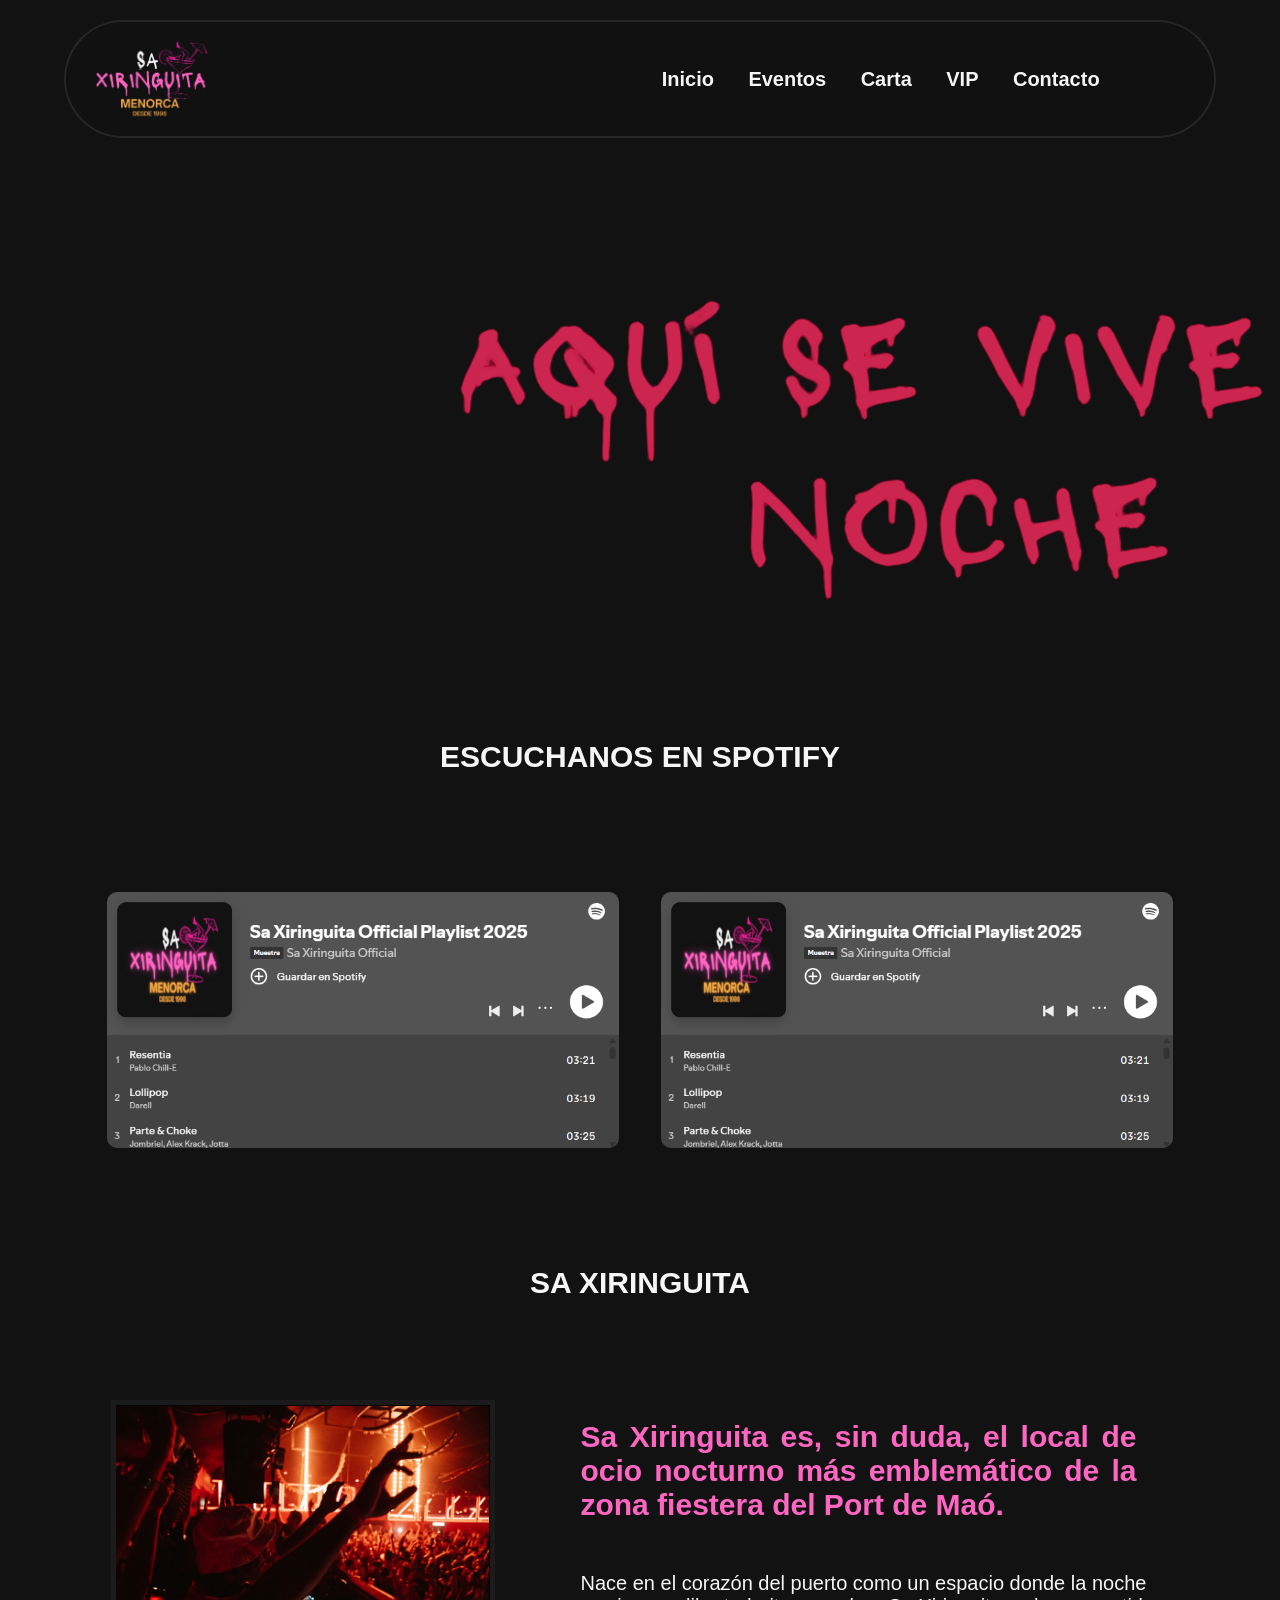
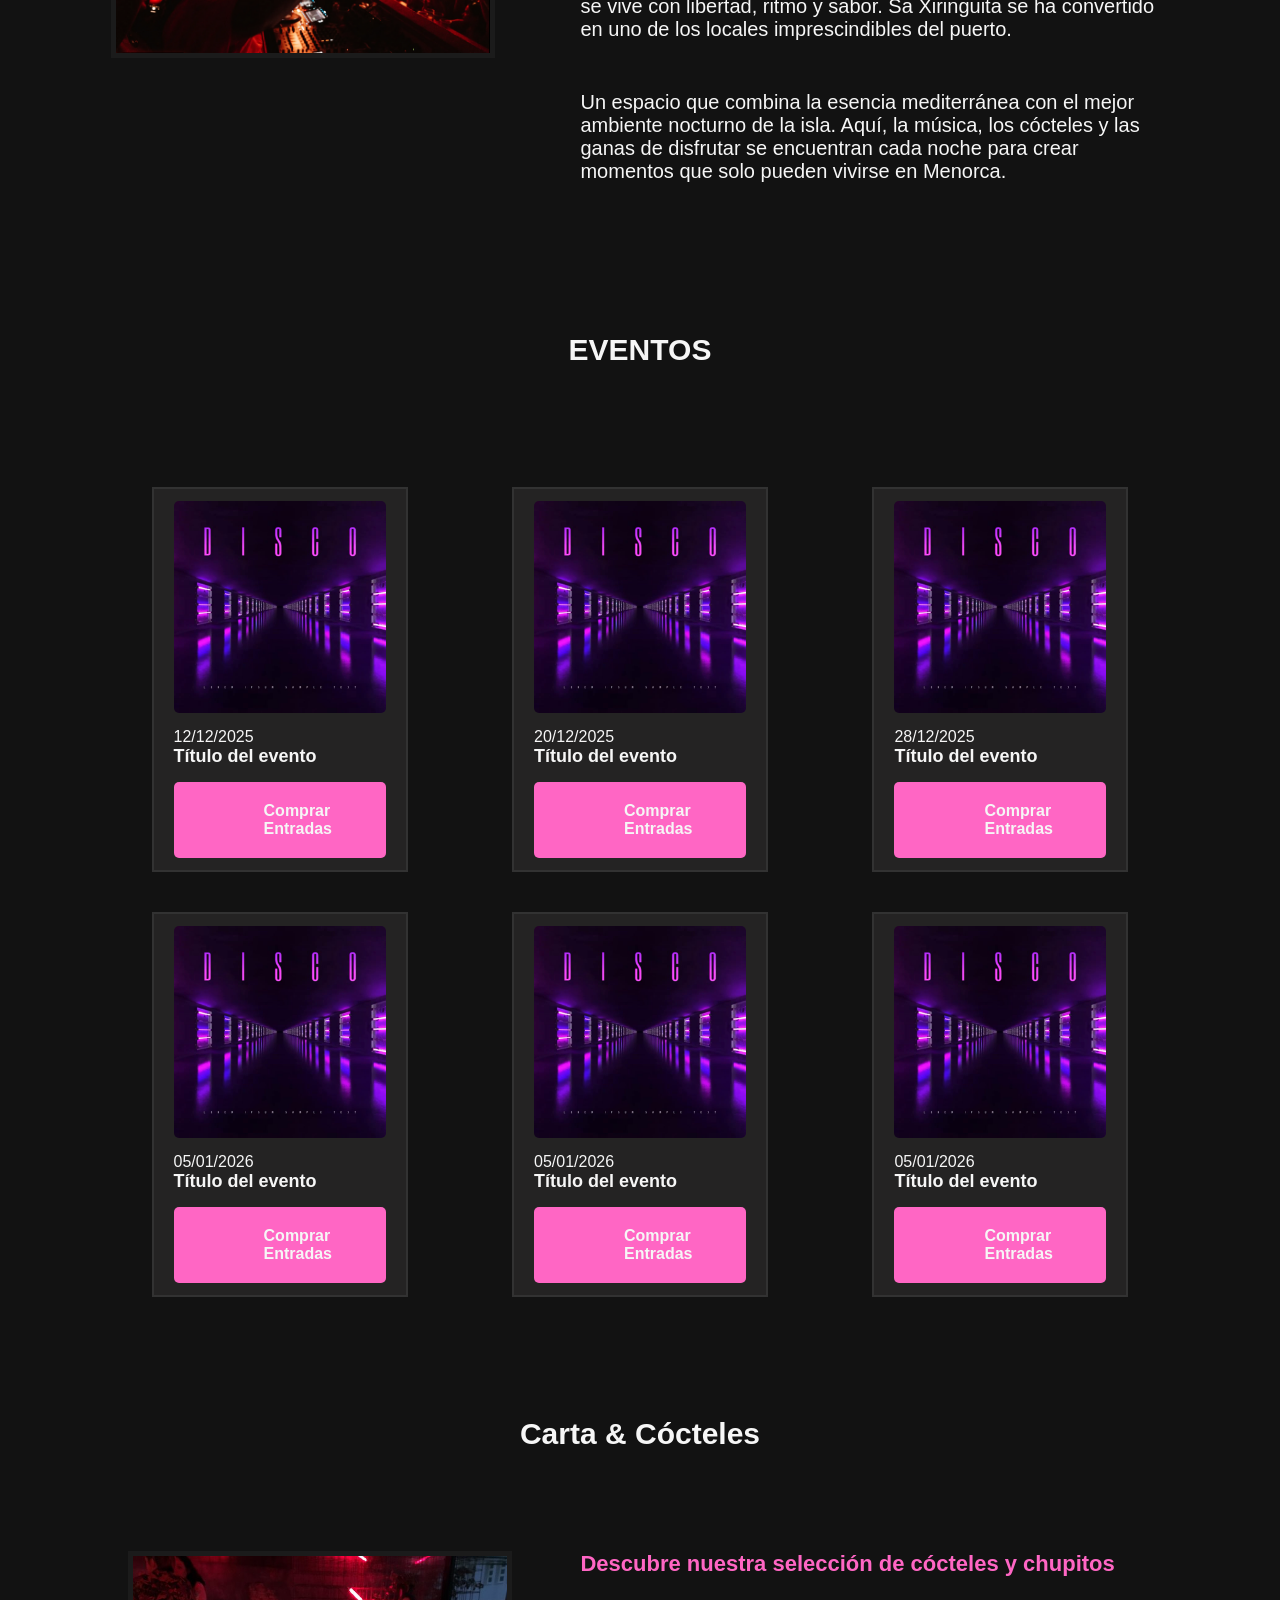
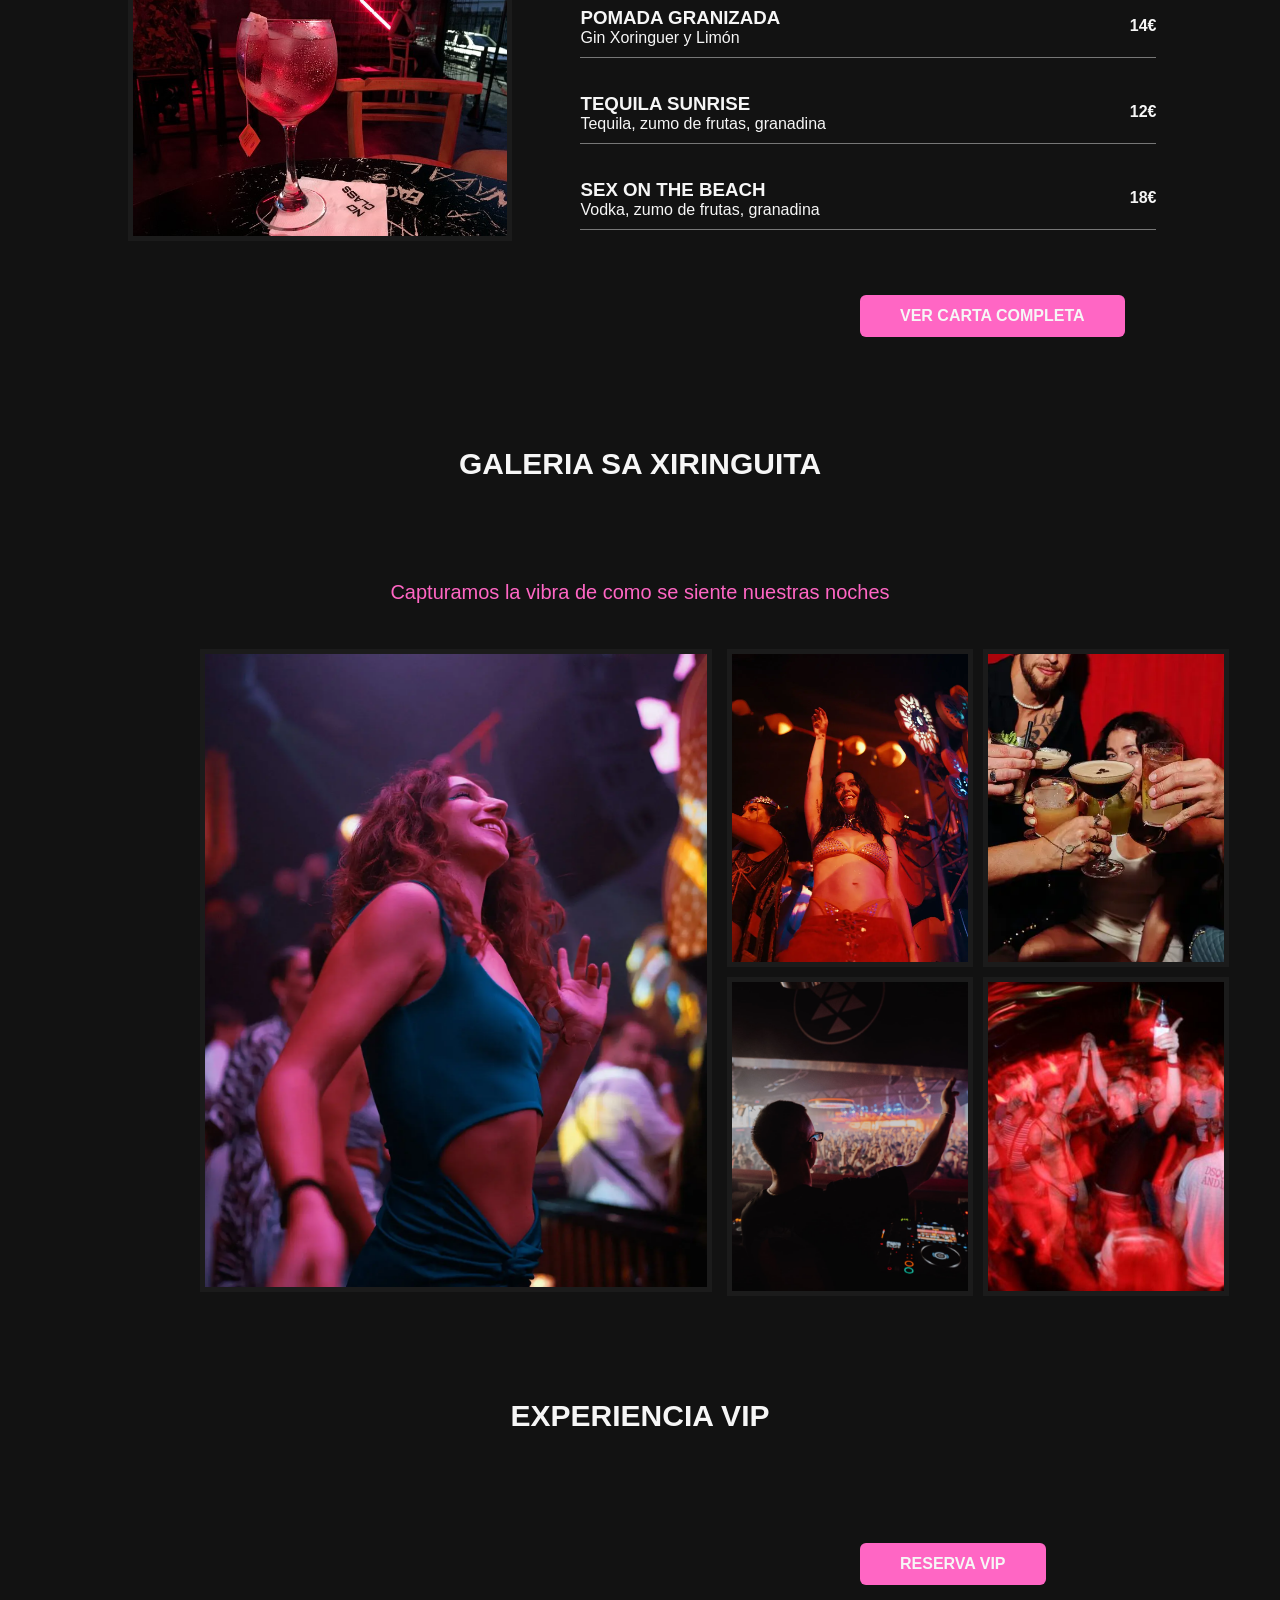
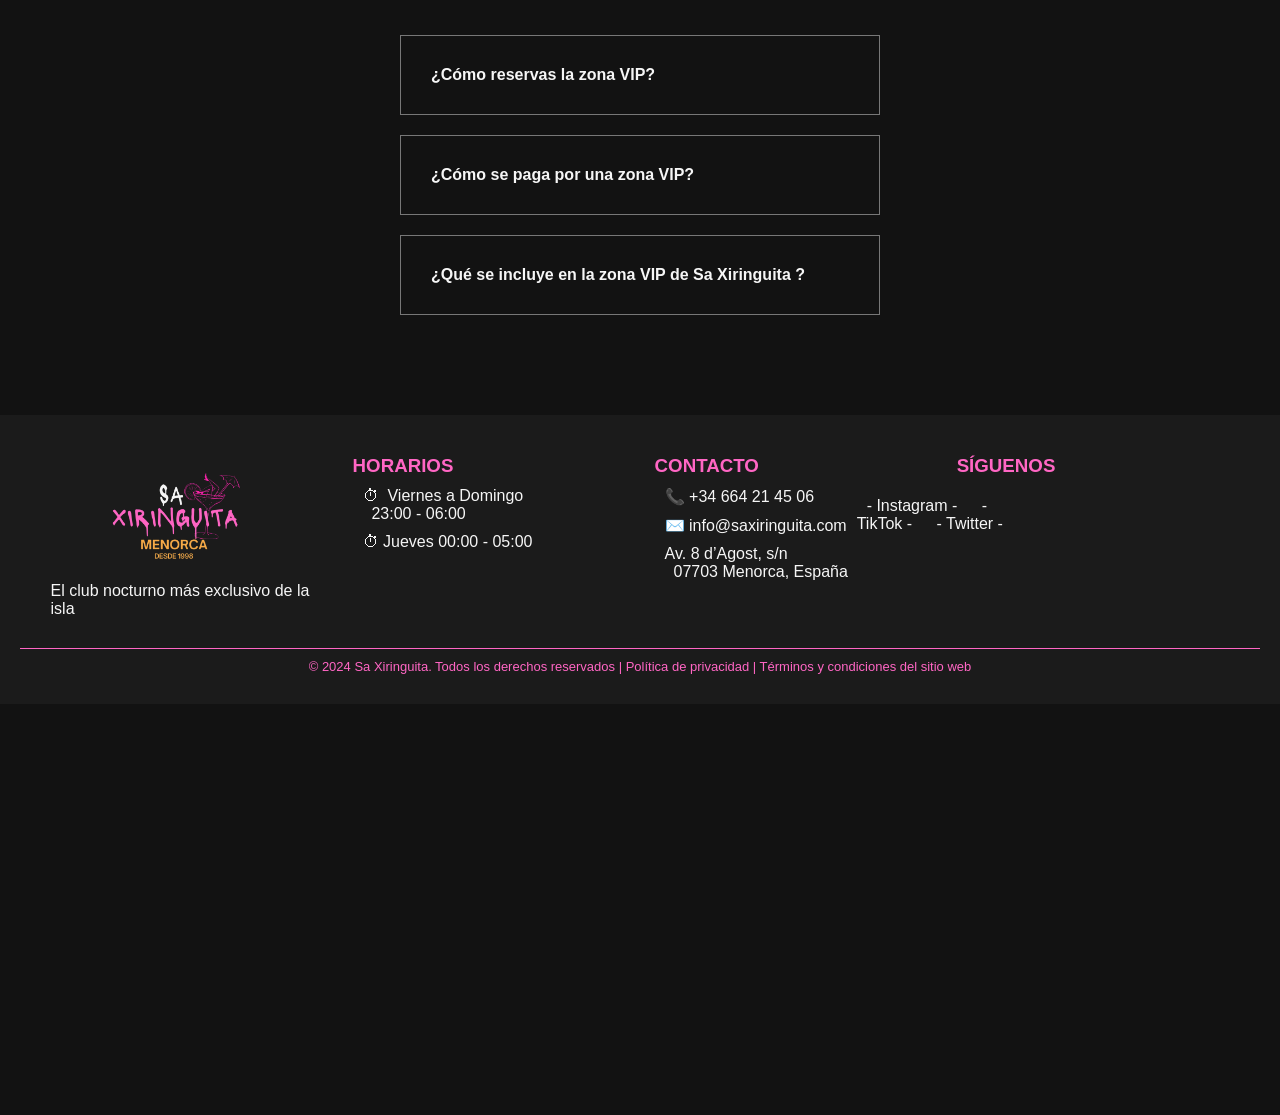
==== index.html @ 0bfeccaa "Rename Home.html to index.html" ====
<!DOCTYPE html>
<html lang="es">
<head>
    <meta charset="UTF-8">
    <meta name="viewport" content="width=device-width, initial-scale=1.0">    
    <title>Sa Xiringuita</title>
    <link rel="icon" href="assets/Imágenes/Logotipo/Logo_SinFondo_SaXiringuita.png">

    <link rel="stylesheet" href="css/Home.css"> <!--enlace segun la pagina, en este caso home-->
    <link rel="stylesheet" href="css/plantillabase.css">    
    <script src="js/Menu.js" type="text/javascript"></script>
</head>


<body> 
<!-- ======== HEADER =========-->
<header>
    <section class= "header-bar"> 
    <img src="assets/Imágenes/Logotipo/Logo_SinFondo_SaXiringuita.png">
    <img src="assets/Imágenes/menu_desplegable_retocado.png" id="menu-btn" alt="Menu">
    <nav>
        <ul>
            <li><a href="#">Inicio</a></li>
            <li><a href="#">Eventos</a></li>
            <li><a href="#">Carta</a></li>
            <li><a href="#">VIP</a></li>
            <li><a href="#">Contacto</a></li>
        </ul>
    </nav>
    </section>

    <section class="seccion-video">
        <video src="assets/Imágenes/Cabecero_video.mp4" autoplay muted loop></video>
    </section>

    <img src="assets/Imágenes/Aquisevive.png"> 

</header>

<!-- ======== MAIN =========-->
<main>
    <!-- ======== SPOTIFY =========-->
    <section class="section-spotify">
        <h1>ESCUCHANOS EN SPOTIFY</h1>
        <article>
            <a href="https://open.spotify.com/playlist/37i9dQZF1DX9H3lqBKp7yC?si=fFPdMDa-QZyGrWCKsUVhsw"  target="_blank">
                <img src="assets/Imágenes/PlaylistSpotify1.png" alt="Spotify Playlist 1"> 
            </a>
        </article>

        <article>
            <a href="https://open.spotify.com/playlist/37i9dQZF1DX9H3lqBKp7yC?si=fFPdMDa-QZyGrWCKsUVhsw"  target="_blank">
                <img src="assets/Imágenes/PlaylistSpotify1.png" alt="Spotify Playlist 2"> 
            </a>
        </article>
    </section>

    <!-- ======== PRESENTACION SA XIRINGUITA =========-->
    <section class="presentacion">
        <h1>SA XIRINGUITA</h1>

        <div>
            <img src="assets/Imágenes/manosarriba.png" alt="Manos arriba">
        </div>

        <div>
            <p>Sa Xiringuita es, sin duda, el local de ocio nocturno más emblemático de la zona fiestera del Port de Maó.</p>
            <p>Nace en el corazón del puerto como un espacio donde la noche se vive con libertad, ritmo y sabor. Sa Xiringuita se ha convertido en uno de los locales imprescindibles del puerto.</p>
            <p>Un espacio que combina la esencia mediterránea con el mejor ambiente nocturno de la isla. Aquí, la música, los cócteles y las ganas de disfrutar se encuentran cada noche para crear momentos que solo pueden vivirse en Menorca.</p>
        </div>
    </section>

    <!-- ======== EVENTOS =========-->
    <section class="eventos">
        <h1>EVENTOS</h1>

        <article>
            <img src="assets/Imágenes/Evento1.jpg" alt="evento1">
            <p>12/12/2025</p>
            <h3>Título del evento</h3>
           <a href="#"  target="_blank">Comprar Entradas</a>

        </article>

        <article>
            <img src="assets/Imágenes/Evento1.jpg" alt="evento2">
            <p>20/12/2025</p>
            <h3>Título del evento</h3>
            <a href="#"  target="_blank">Comprar Entradas</a>
        </article>

        <article>
            <img src="assets/Imágenes/Evento1.jpg" alt="evento3">
            <p>28/12/2025</p>
            <h3>Título del evento</h3>
            <a href="#"  target="_blank">Comprar Entradas</a>
        </article>

        <article>
            <img src="assets/Imágenes/Evento1.jpg"alt="evento4">
            <p>05/01/2026</p>
            <h3>Título del evento</h3>
            <a href="#"  target="_blank">Comprar Entradas</a>
        </article>
                <article>
            <img src="assets/Imágenes/Evento1.jpg" alt="evento5">
            <p>05/01/2026</p>
            <h3>Título del evento</h3>
            <a href="#"  target="_blank">Comprar Entradas</a>
        </article>
                <article>
            <img src="assets/Imágenes/Evento1.jpg" alt="evento6">
            <p>05/01/2026</p>
            <h3>Título del evento</h3>
            <a href="#"  target="_blank">Comprar Entradas</a>
        </article>
    </section>

    <!-- ======== Carta Cocteles =========-->
     
    <section class="carta_cocteles"> 
        <h1>Carta & Cócteles</h1>
        <div>
            <img src="assets/Imágenes/Copaenormeroja.jpg" alt="Copa">
        </div>

        <div>
            <p>Descubre nuestra selección de cócteles y chupitos</p>

            <article>
                <h3>POMADA GRANIZADA</h3>
                <p>Gin Xoringuer y Limón</p>
                <span>14€</span>
            </article>

            <article>
                <h3>TEQUILA SUNRISE</h3>
                <p>Tequila, zumo de frutas, granadina</p>
                <span>12€</span>
            </article>

            <article>
                <h3>SEX ON THE BEACH</h3>
                <p>Vodka, zumo de frutas, granadina</p>
                <span>18€</span>
            </article>
        </div>
        <a href="" target="_blank">VER CARTA COMPLETA</a>
    </section>

    <!-- ======== Galeria de imagenes =========-->
    <section class="Galeria">
        <h1>GALERIA SA XIRINGUITA</h1>
        <p>Capturamos la vibra de como se siente nuestras noches</p>

        <div>
            <img src="assets/Imágenes/chicabailando3.jpg" alt="Imagen grande">
        </div>
        
        <div>
            <article><img src="assets/Imágenes/GirlBailando.jpg"></article>
            <article><img src="assets/Imágenes/amigos_cocteles.jpg"></article>
            <article><img src="assets/Imágenes/DJanimando.jpg"></article>
            <article><img src="assets/Imágenes/Vision_Borrosa.jpg"></article>
        </div>
    </section>

    <!-- ======== EXPERIENCIA VIP =========-->
    <section class="VIP">
        <h1> EXPERIENCIA VIP</h1>
        <a href="#"> RESERVA VIP</a>
        <div>
            <P>¿Cómo reservas la zona VIP?</P>
            <p>¿Cómo se paga por una zona VIP?</p>
            <P>¿Qué se incluye en la zona VIP de Sa Xiringuita ?</P>
        </div>
            <p>&gt;</p>
            <p>&gt;</p>
            <p>&gt;</p>
    </section>


</main>

<!-- ======== FOOTER =========-->
    <footer>

        <div class="footer-section">
            <img src="assets/Imágenes/Logotipo/Logo_SinFondo_SaXiringuita.png" alt="Logo">
            <p>El club nocturno más exclusivo de la isla</p>
        </div>

        <div class="footer-section">
            <h3>HORARIOS</h3>
            <pre>⏱  Viernes a Domingo
  23:00 - 06:00</pre>
            <pre>⏱ Jueves 00:00 - 05:00</pre>
        </div>

        <div class="footer-section">
            <h3>CONTACTO</h3>
            <pre>📞 +34 664 21 45 06</pre>
            <pre>✉️ info@saxiringuita.com</pre>
            <pre>Av. 8 d’Agost, s/n
  07703 Menorca, España</pre>
        </div>

        <div class="footer-section">
            <h3>SÍGUENOS</h3>
            <nav>
                <a href="">- Instagram -</a>
                <a href="">- TikTok -</a>
                <a href="">- Twitter -</a>
            </nav>
        </div>

        <div class="footer-bottom">
            <p>© 2024 Sa Xiringuita. Todos los derechos reservados | Política de privacidad | Términos y condiciones del sitio web</p>
        </div>

    </footer>

</body>
</html>
---- css/Home.css ----
/*========APARTADO SPOTIFY PC====*/
.section-spotify {
    width: 100%;
    text-align: center;  
}
.section-spotify article {
    display: inline-block;    
    width: 40%;               
    vertical-align: top;
}
/* A la de la izquierda le damos margen derecho pequeño esto lo hago porque en 27 pulgadas se ve diferente a 24*/
.section-spotify article:first-of-type {
    margin-right: 3%;
}
.section-spotify img {
    width: 100%;
    max-width: 850px;   
    height: auto;
    border-radius: 10px;
    display: block;
    margin: 0 auto;     
}
/*fin spotify PC*/



/*=========APARTADO PRESENTACION PC========*/
.presentacion {
    width: 100%;
}
.presentacion  div:first-of-type {   /* div de la imagen */
    display: inline-block;
    width: 30%;             
    vertical-align: top;
    margin-right: 5%;       
}

.presentacion div img { 
    width: 100%;
    height: auto;
    display: block;
    margin-left: 29%;
    border: 5px solid var(--color-negro-claro)
}

.presentacion  div:last-of-type {    /*El contenedor de los textos*/
    display: inline-block;
    width: 45%;             
    vertical-align: top;
    margin-left: 10%;
}

/* Primer párrafo rosado*/
.presentacion div:last-of-type p:first-of-type {
    color: var(--color-rosa);
    font-size: 30px;
    font-weight: bold;
    margin: 20px 20px 50px 0px;
    text-align: justify;
    
}
/* Segundo y tercer párrafo */
.presentacion div:last-of-type p:nth-of-type(n+2) {
    color: var(--color-blanco);
    font-size: 20px;
    margin-bottom:50px    
}
/*fin presentacion PC*/




/*=======APARTADO EVENTOS======*/
.eventos {
    width: 100%;
    text-align: center; 
}
.eventos article {
    display: inline-block;
    width: 20%;         /* ancho de cada article */
    margin: 20px 50px;   
    text-align: left;   
    padding: 12px 20px;
    background: rgba(63, 60, 60, 0.425);
    border: 2px solid rgba(78, 77, 77, 0.35);
}
/* Imagen de cada evento */
.eventos article img {
    width: 100%;   
    height: auto;
    border-radius: 5px;
    display: block;
    margin: 0 auto 15px auto; /* centrada y separada del texto */
}

/* Fecha y título */
.eventos article p {
    font-size: 16px;
    color: var(--color-blanco);
}
.eventos article h3 {
    font-size: 18px;
    color: var(--color-blanco);
}

.eventos article a {
    display: inline-block;
    width: 100%; 
    margin: 15px auto  auto; /* centrado el boton Comprar Entradas */
    padding: 20px 90px;       

    background-color: var(--color-rosa);
    color: var(--color-blanco);
    text-decoration: none;
    border-radius: 5px;
    font-weight: bold;
}
.eventos article a:hover {
    background-color: var(--color-carmesi);
}


/*==============APARTADO COCTELES========= */
.carta_cocteles {
    width: 100%;
}
/* Imagen de la izquierda */
.carta_cocteles  div:first-of-type {
    display: inline-block;
    width: 30%;
    vertical-align: top;
    margin-left: 10%;
}
.carta_cocteles div:first-of-type img {
    width: 100%;
    display: block;
    border: 5px solid var(--color-negro-claro);
}

/* Contenedor de la derecha */
.carta_cocteles div {
    display: inline-block;
    width: 45%;
    vertical-align: top;
    margin-left: 5%;
    color: var(--color-blanco);
}

/* Primer texto rosa*/
.carta_cocteles p:first-child{
    color: var(--color-rosa);
    font-size: 22px;
    font-weight: bold;
    margin-bottom: 30px;
}

/*Contenedor de cada coctel*/
.carta_cocteles div article{
    position: relative;
    margin-bottom: 35px;
    border-bottom: 1px solid #777;
    padding-bottom: 10px;
}

.carta_cocteles h3 {
    margin: 0;
    color: var(--color-blanco);
}

.carta_cocteles p {
    margin: 0;
    font-size: px;
}

/* El precio para que este en la derecha*/
.carta_cocteles span {
    position: absolute;
    right: 0;
    top: 10px;
    font-weight: bold;
}

.carta_cocteles a {
    display: inline-block;
    margin-left: 860px;
    margin-top: 30px;
    padding: 12px 40px;

    background-color: var(--color-rosa);
    color: var(--color-blanco);
    text-decoration: none;
    border-radius: 6px;
    font-weight: bold;
}

.carta_cocteles a:hover {
    background-color: var(--color-carmesi);
}

/* ========APARTADO GALERIA EN PC======*/
.Galeria {
    width: 100%;
    font-size: 0; /* elimina huecos entre inline-block */
}
.Galeria p{
    text-align: center;
    font-size: 20px;
    color: var(--color-rosa);
    margin-bottom: 40px;
}

/* Contenedor de la imagen de la izquierda */
.Galeria div:first-of-type {
    cursor: pointer;
    display: inline-block;
    width: 40%; 
    height: 650px;
    margin: 5px 0px 0px 200px;

}
.Galeria div:first-of-type img {
    width: 100%;
    height:  99%;
    object-fit: cover;
    border: 5px solid var(--color-negro-claro);

}
/* Contenedor de las 4 imagenes*/
.Galeria div:last-of-type {
    cursor: pointer;
    display: inline-block;
    width:40%;
    height: 650px;
    vertical-align: top;
    margin-left: 10px;
}
.Galeria article {
    display: inline-block;
    width: 48%;
    height: 49%;
    margin: 5px;
    vertical-align: top;
}
.Galeria article img {
    width: 100%;
    height: 100%;
    object-fit: cover;
    border: 5px solid var(--color-negro-claro);
}

/*fin del apartado galeria PC*/

/*APARTADO VIP*/
.VIP a{
    display: inline-block;
    margin-left: 860px;
    margin-bottom: 50px;
    text-align: center;
    padding: 12px 40px;
    background-color: var(--color-rosa);
    color: var(--color-blanco);
    text-decoration: none;
    border-radius: 6px;
    font-weight: bold;
}
.VIP div{
    margin:0px 400px 100px 400px;
}
.VIP p{
    color: var(--color-blanco);
    text-align: left;
    margin-bottom: 20px;
    border: 1px solid #777;
    padding: 30px;
    font-weight: bold;
    
}
/*Si todo esto es para la flecha de reservas*/
.VIP p:nth-child(4){
    position: absolute;
    bottom: -4835px;
    left: 1410px;
    border: 0px;
    font-size: 30px;
    cursor: pointer;
}
.VIP p:nth-child(5){
    position: absolute;
    bottom: -4935px;
    left: 1410px;
    border: 0px;
    font-size: 30px;
    cursor: pointer;
}
.VIP p:nth-child(6){
    position: absolute;
    bottom: -5035px;
    left: 1410px;
    border: 0px;
    font-size: 30px;
    cursor: pointer;
}
/*fin del apartado VIP PC*/

/* Media query para TABLET  */
@media (max-width: 820px) {
    /*====APARTADO SPOTIFY EN TABLET ===*/
    .section-spotify article{
        width: 100%; 
    }
    .section-spotify article img {
        width: 600px;  
    }

    .presentacion div:first-of-type {   /* div de la imagen */
    width: 75%;
    margin-left:-80px;

}
    .presentacion  div:last-of-type { 
        display: block;
        width: 75%;
        margin-left:95px;
        text-align: justify;  
    }

/*APARTADO eventos TABLET*/
.eventos article {
    display: inline-block;
    width: 40%; 
    margin: 20px 10px;   
}

.eventos article a {
    padding: 20px;
    text-align: center;  
}
.eventos article:nth-child(n+6) {
    display: none; /*No me gusta que en movil se vean los 6, asi que apartir del 4 no estaran, asi se ven los dos primeros*/
}

.carta_cocteles a{
    text-align: center;
    width: 40%;
    padding: 20px 20px;
    margin: 0px 250px;
}

.Galeria div:first-of-type{
    width: 40%;
    margin: 0px 0px 0px 90px;
}

.Galeria div:first-of-type img{
    width: 100%;
}
    
.Galeria div:last-of-type{
    width: 40%;
    height: 100%;
    
}
.Galeria div:last-of-type img{
    width: 160%;
    height: 50%;
}
.Galeria div:last-of-type article:nth-child(4){
    display: none;
}

/*APARTADO VIP TABLET*/
.VIP a{
    text-align: center;
    width: 40%;
    padding: 10px 20px;
    margin: 0px 250px 50px 250px;
}
.VIP div:first-of-type{
    width: 80%;
    margin: 0px 100px 0px 100px;
}

.VIP p:nth-child(4){
    bottom: -4640px;
    left: 650px;
}
.VIP p:nth-child(5){
    bottom: -4740px;
    left: 650px;
}
.VIP p:nth-child(6){
    bottom: -4840px;
    left: 650px;
}
.VIP{
    margin-bottom: 70px;
}

}



@media (max-width: 470px) {
    /*====APARTADO SPOTIFY EN MOVIL===*/
    .section-spotify article{
        width: 100%; 
    }
    .section-spotify article img {
        width: 400px;  /* Cambiar el tamaño a 600px en pantallas más grandes */
    }
    
    /*=========APARTADO PRESENTACION MOVIL========*/

.presentacion div:first-of-type {   /* div de la imagen */
    width: 100%;
    margin-left: -90px;
}

.presentacion div img { 
    width: 85%;
}
.presentacion  div:last-of-type {    /*El contenedor de los textos*/
    display: block;
    width: 80%;             
}

/* Primer párrafo rosado*/
.presentacion div:last-of-type p:first-of-type {
    width: 100%;
    margin-left: -50px;  
    font-size: 18px;
}
/* Segundo y tercer párrafo */
.presentacion div:last-of-type p:nth-of-type(n+2) {
    width: 99%;
    text-align: justify;
    font-size: 15px;
    margin-left: -50px;  

}
/*fin presentacion MOVIL*/


/*====APARTADO EVENTOS EN MOVIL===*/
.eventos article {
    display: block;
    width: 80%; 
    margin: 60px 50px;   
}

.eventos article:nth-child(n+4) {
    display: none; /*No me gusta que en movil se vean los 6, asi que apartir del 4 no estaran, asi se ven los dos primeros*/
}

/*=======APARTADO COCTELES MOVIL========= */

/* Imagen de la izquierda */
.carta_cocteles  div:first-of-type {
    display: block;
    width: 80%;
}

/* Contenedor de la derecha */
.carta_cocteles div {
    width: 80%;
    margin:20px 0px 0px 50px;
}

/* Primer texto rosa*/
.carta_cocteles p:first-child{
    font-size: 20px;
}
.carta_cocteles h3 {
    font-size: 17px;
}
.carta_cocteles p {
    font-size: 12px;
}

.carta_cocteles a {
    text-align: center;
    width: 50%;
    margin: 0px 0px 0px 100px;
    padding: 15px 10px;
}

/*APARTADO Galeria en MOVIL*/
.Galeria p{
    font-size: 20px;
    margin: 50px 90px;
}
.Galeria div:first-of-type {
    width: 65%;
    height: 100%;
    margin: 0px 50px 20px 80px;
}
 
.Galeria div:last-of-type{
    display: none;
}

/*APARTADO VIP en MOVIL*/

.VIP a{
    width: 50%;
    padding:15px 2px;
    margin: 0px 0px 20px 110px;
}

.VIP div:first-of-type{
    width: 80%;
    margin: 0px 0px 20px 50px;
}

.VIP div:last-of-type{
    font-size: 15px;
    margin-bottom:50px;

}
.VIP p:nth-child(4){
    bottom: -3660px;
    left: 340px;
}
.VIP p:nth-child(5){
    bottom: -3560px;
    left: 340px;
}
.VIP p:nth-child(6){
    bottom: -3760px;
    left: 340px;
}

}
---- css/plantillabase.css ----
@font-face {
    font-family: 'Roboto';
    src: url(fonts\Roboto);
}

*{
    margin: 0;
    padding: 0;
    box-sizing: border-box;
    font-family: 'Roboto', sans-serif;
}

:root{  
    --color-negro: #121212;
    --color-negro-claro: #1B1B1B;
    --color-blanco: #f6f6f6;
    --color-rosa: #ff66c4;
    --color-carmesi: #d90037;
}

body{
    background-color: var(--color-negro);
}


/* ======HEADER========*/
.header-bar {
    /*Sebas estos valores son todo el position*/
    position: fixed;
    top: 10px; 
    z-index: 1000;

    /*Estos dan el ancho del bloque y lo centra*/
    display: inline-block; 
    width: 90%;       
    margin: 10px 5%;   

    background: rgba(17, 17, 17, 0.89); 
    border: 2px solid rgba(78, 77, 77, 0.35);
    border-radius: 60px;
    padding: 12px 20px;
}

.header-bar img:first-child{
    width: auto;
    height: 90px;
    display: inline-block;
    vertical-align: middle;
}

header img:last-child{
    position: absolute;
    top: 300px;
    left: 460px;
    width: 1000px;
    height: 300px;
}

/* Nav al lado derecho */
.header-bar nav{
    display: inline-block;
    vertical-align: middle;
    width: calc(100% - 220px); /* resto del ancho */
    text-align: right;
}
.header-nav ul {
    list-style: none;
}
.header-bar li {
    display: inline-block;
}
.header-bar a {
    text-decoration: none;
    color: var(--color-blanco);
    margin-left: 20px;
    font-size: 20px;
    font-weight: bold;
}
.header-bar a:hover {
    color: var(--color-carmesi); 
}
/* ======== VIDEO ======== */
.seccion-video video {
    width: 100%;
    display: block;
}
/*fin del apartado header*/

h1{
    text-align: center;
    color: var(--color-blanco);
    margin: 100px;
    font-size: 30px;
}
/* ======== FOOTER ======== */
footer {
    color: var(--color-blanco); 
    background-color: var(--color-negro-claro);
    padding: 30px 20px;
    text-align: center;
}
.footer-section {
    display: inline-block;
    width: 22%;
    vertical-align: top;
    text-align: left;
    margin: 10px 1%;
}
.footer-section img{
    width: 150px;
    margin: 10px 50px 10px 50px;
}
.footer-section pre, a{
    margin: 10px;
    color: var(--color-blanco);
    text-decoration: none;
}

.footer-section h3{
    color: var(--color-rosa);
}
.footer-section nav{
    margin: 20px 200px 10px -100px;
}

.footer-bottom {
    border-top: 1px solid var(--color-rosa);
    margin-top: 20px;
    padding-top: 10px;
    font-size: 13px;
    color: var(--color-rosa);
    
}
/* Media query para TABLET  */
@media (max-width: 820px) {
    .header-bar img:first-child{
    height: 70px;
    }
    .header-bar nav {
        width: 500px;
        text-align: center;
        margin-left: 70px;
    }

    header img:last-child{
    position: absolute;
    top: 150px;
    left: 200px;
    width: 450px;
    height: 200px;
}


/*=====INICIO FOOTER======*/

    .footer-section p:first-of-type {
        text-align: center;
    }
    .footer-section img {
        width: 125px;
    }
    
    .footer-section {
        width: 22%;
        font-size: 14px;
    }

    .footer-section h3{
        font-size: 16px;
        margin: 5px 5px 5px 20px;
    }
    .footer-section nav{
    margin:0px 0px 0px 10px;
    
    }
        .footer-section a{
        display: block;
    }
}


#menu-btn {
    display: none; /* Imagen del menú, oculta el elemento */
}
/*=====Media query para MOVIL=====*/
@media (max-width: 470px) {
    .header-bar img:first-child{
    height: 70px;
    }
    /* Mostrar la imagen que estaba oculta */
    #menu-btn {
        display: inline-block;
        width: 30px; 
        margin-left: 190px; /* Espacio entre el logo y el menú */
        vertical-align: middle;
        cursor:pointer;
    }
    .header-bar nav {
        display: none; 
        width: 100%;
        text-align: center;
        margin: 0px auto;   
    }
    .header-bar nav.show {
        display: block;
    }
    .header-bar li {
        display: block;
        margin-bottom: 15px;
    }

    .seccion-video {
        height: 40vh; 
    }
    .seccion-video video {
        height: 100%; 
        object-fit: cover;  /* Hace que el video cubra el contenedor sin distorsionarse */
    }

    header img:last-child{
        display: none;
    }
    /*fin del header*/

    h1{
        font-size: 25px;
        margin: 30px;
        margin-top: 50px;
    }

    /*=====INICIO FOOTER======*/
    .footer-section {
        width: 100%;
    }

    .footer-section img{
        width: 125px;
        margin-left:140px;
    }
    .footer-section h3{
        font-size: 16px;
        margin: 5px;
    }
        .footer-section pre, a{
        margin: 10px;
    }
    .footer-section nav{
    margin:0px;
}
}
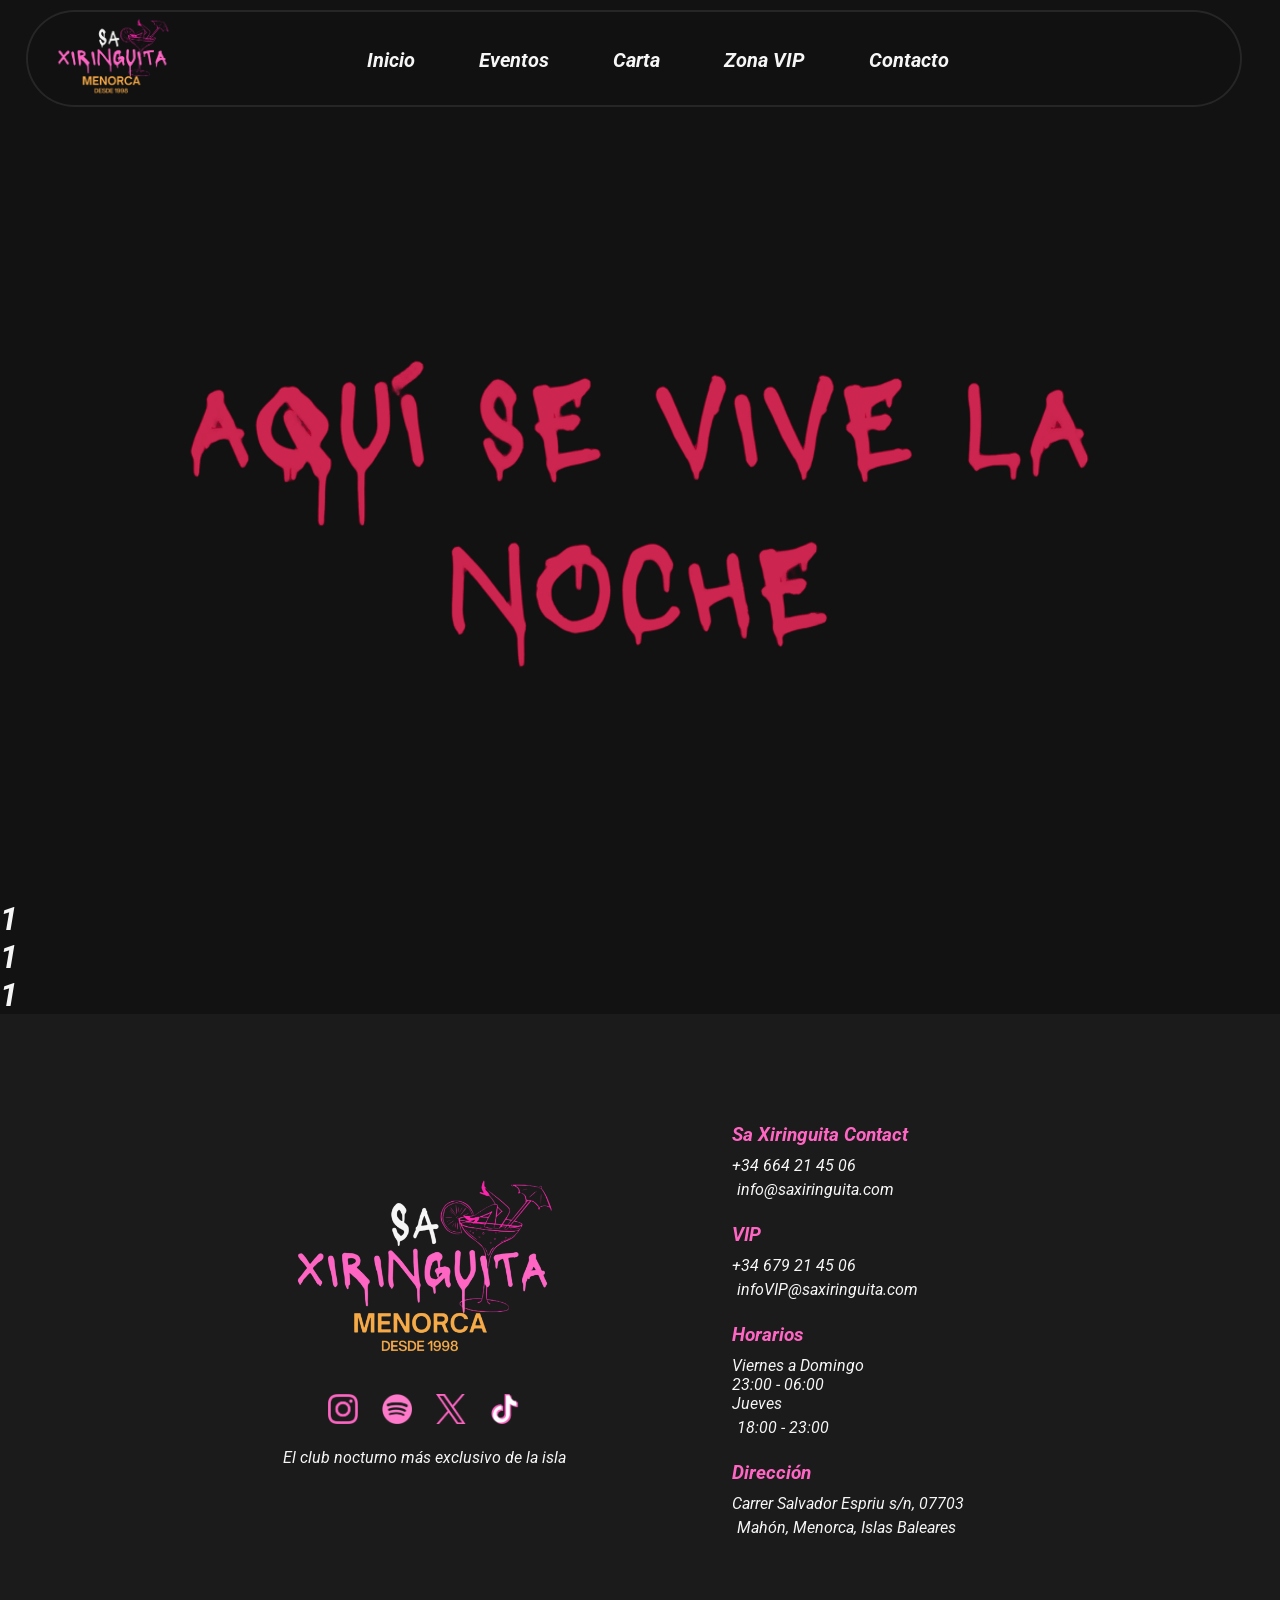
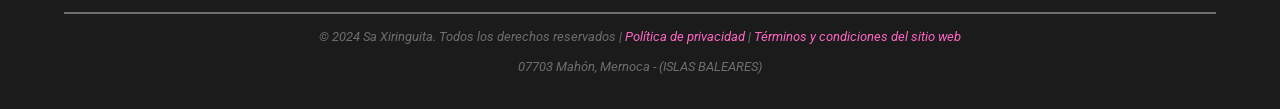
==== commit c6e017b5: "VersionResponsiveBase" ====
--- a/index.html
+++ b/index.html
@@ -7,7 +7,6 @@
     <link rel="icon" href="assets/Imágenes/Logotipo/Logo_SinFondo_SaXiringuita.png">
 
     <link rel="stylesheet" href="css/Home.css"> <!--enlace segun la pagina, en este caso home-->
-    <link rel="stylesheet" href="css/plantillabase.css">    
     <script src="js/Menu.js" type="text/javascript"></script>
 </head>
 
@@ -16,208 +15,85 @@
 <!-- ======== HEADER =========-->
 <header>
     <section class= "header-bar"> 
-    <img src="assets/Imágenes/Logotipo/Logo_SinFondo_SaXiringuita.png">
-    <img src="assets/Imágenes/menu_desplegable_retocado.png" id="menu-btn" alt="Menu">
-    <nav>
+    <img src="assets/Imágenes/Logotipo/Logo_SinFondo_SaXiringuita.png" alt="logoXiringuita">
+    <img id="btn-menu" src="assets/Imágenes/menu_desplegable_retocado.png"  alt="menu">
+
+    <nav id="nav-menu">
         <ul>
             <li><a href="#">Inicio</a></li>
             <li><a href="#">Eventos</a></li>
             <li><a href="#">Carta</a></li>
-            <li><a href="#">VIP</a></li>
+            <li><a href="#">Zona VIP</a></li>
             <li><a href="#">Contacto</a></li>
         </ul>
     </nav>
+    <img id="btn-close" src="./assets/Imágenes/X_dibujo-removebg-preview.png" alt="close-menu">
+
     </section>
 
     <section class="seccion-video">
         <video src="assets/Imágenes/Cabecero_video.mp4" autoplay muted loop></video>
     </section>
 
-    <img src="assets/Imágenes/Aquisevive.png"> 
-
+    <img src="assets/Imágenes/Aquisevive.png" alt="AquiSeVive"> 
 </header>
 
 <!-- ======== MAIN =========-->
 <main>
-    <!-- ======== SPOTIFY =========-->
-    <section class="section-spotify">
-        <h1>ESCUCHANOS EN SPOTIFY</h1>
-        <article>
-            <a href="https://open.spotify.com/playlist/37i9dQZF1DX9H3lqBKp7yC?si=fFPdMDa-QZyGrWCKsUVhsw"  target="_blank">
-                <img src="assets/Imágenes/PlaylistSpotify1.png" alt="Spotify Playlist 1"> 
-            </a>
-        </article>
-
-        <article>
-            <a href="https://open.spotify.com/playlist/37i9dQZF1DX9H3lqBKp7yC?si=fFPdMDa-QZyGrWCKsUVhsw"  target="_blank">
-                <img src="assets/Imágenes/PlaylistSpotify1.png" alt="Spotify Playlist 2"> 
-            </a>
-        </article>
-    </section>
-
-    <!-- ======== PRESENTACION SA XIRINGUITA =========-->
-    <section class="presentacion">
-        <h1>SA XIRINGUITA</h1>
-
-        <div>
-            <img src="assets/Imágenes/manosarriba.png" alt="Manos arriba">
-        </div>
-
-        <div>
-            <p>Sa Xiringuita es, sin duda, el local de ocio nocturno más emblemático de la zona fiestera del Port de Maó.</p>
-            <p>Nace en el corazón del puerto como un espacio donde la noche se vive con libertad, ritmo y sabor. Sa Xiringuita se ha convertido en uno de los locales imprescindibles del puerto.</p>
-            <p>Un espacio que combina la esencia mediterránea con el mejor ambiente nocturno de la isla. Aquí, la música, los cócteles y las ganas de disfrutar se encuentran cada noche para crear momentos que solo pueden vivirse en Menorca.</p>
-        </div>
-    </section>
-
-    <!-- ======== EVENTOS =========-->
-    <section class="eventos">
-        <h1>EVENTOS</h1>
-
-        <article>
-            <img src="assets/Imágenes/Evento1.jpg" alt="evento1">
-            <p>12/12/2025</p>
-            <h3>Título del evento</h3>
-           <a href="#"  target="_blank">Comprar Entradas</a>
-
-        </article>
-
-        <article>
-            <img src="assets/Imágenes/Evento1.jpg" alt="evento2">
-            <p>20/12/2025</p>
-            <h3>Título del evento</h3>
-            <a href="#"  target="_blank">Comprar Entradas</a>
-        </article>
-
-        <article>
-            <img src="assets/Imágenes/Evento1.jpg" alt="evento3">
-            <p>28/12/2025</p>
-            <h3>Título del evento</h3>
-            <a href="#"  target="_blank">Comprar Entradas</a>
-        </article>
-
-        <article>
-            <img src="assets/Imágenes/Evento1.jpg"alt="evento4">
-            <p>05/01/2026</p>
-            <h3>Título del evento</h3>
-            <a href="#"  target="_blank">Comprar Entradas</a>
-        </article>
-                <article>
-            <img src="assets/Imágenes/Evento1.jpg" alt="evento5">
-            <p>05/01/2026</p>
-            <h3>Título del evento</h3>
-            <a href="#"  target="_blank">Comprar Entradas</a>
-        </article>
-                <article>
-            <img src="assets/Imágenes/Evento1.jpg" alt="evento6">
-            <p>05/01/2026</p>
-            <h3>Título del evento</h3>
-            <a href="#"  target="_blank">Comprar Entradas</a>
-        </article>
-    </section>
-
-    <!-- ======== Carta Cocteles =========-->
-     
-    <section class="carta_cocteles"> 
-        <h1>Carta & Cócteles</h1>
-        <div>
-            <img src="assets/Imágenes/Copaenormeroja.jpg" alt="Copa">
-        </div>
-
-        <div>
-            <p>Descubre nuestra selección de cócteles y chupitos</p>
-
-            <article>
-                <h3>POMADA GRANIZADA</h3>
-                <p>Gin Xoringuer y Limón</p>
-                <span>14€</span>
-            </article>
-
-            <article>
-                <h3>TEQUILA SUNRISE</h3>
-                <p>Tequila, zumo de frutas, granadina</p>
-                <span>12€</span>
-            </article>
-
-            <article>
-                <h3>SEX ON THE BEACH</h3>
-                <p>Vodka, zumo de frutas, granadina</p>
-                <span>18€</span>
-            </article>
-        </div>
-        <a href="" target="_blank">VER CARTA COMPLETA</a>
-    </section>
-
-    <!-- ======== Galeria de imagenes =========-->
-    <section class="Galeria">
-        <h1>GALERIA SA XIRINGUITA</h1>
-        <p>Capturamos la vibra de como se siente nuestras noches</p>
-
-        <div>
-            <img src="assets/Imágenes/chicabailando3.jpg" alt="Imagen grande">
-        </div>
-        
-        <div>
-            <article><img src="assets/Imágenes/GirlBailando.jpg"></article>
-            <article><img src="assets/Imágenes/amigos_cocteles.jpg"></article>
-            <article><img src="assets/Imágenes/DJanimando.jpg"></article>
-            <article><img src="assets/Imágenes/Vision_Borrosa.jpg"></article>
-        </div>
-    </section>
-
-    <!-- ======== EXPERIENCIA VIP =========-->
-    <section class="VIP">
-        <h1> EXPERIENCIA VIP</h1>
-        <a href="#"> RESERVA VIP</a>
-        <div>
-            <P>¿Cómo reservas la zona VIP?</P>
-            <p>¿Cómo se paga por una zona VIP?</p>
-            <P>¿Qué se incluye en la zona VIP de Sa Xiringuita ?</P>
-        </div>
-            <p>&gt;</p>
-            <p>&gt;</p>
-            <p>&gt;</p>
-    </section>
-
+    <h1>1</h1>
+        <h1>1</h1>
+            <h1>1</h1>
 
 </main>
 
 <!-- ======== FOOTER =========-->
     <footer>
+        <div class="footer-section-one">
+        <div> 
+                <img src="assets/Imágenes/Logotipo/Logo_SinFondo_SaXiringuita.png" alt="logoXiringuitaPie">
+            </div> 
+            <div> 
+                <img src="assets/Imágenes/simbolos/logoInstagram.png" alt="imageInstagra">
+                <img src="assets/Imágenes/simbolos/logoSpotify.png" alt="imageSpotify">
+                <img src="assets/Imágenes/simbolos/logoTwitter.png" alt="imageTwitter">
+                <img src="assets/Imágenes/simbolos/logoTikTok.png" alt="imageTikTok">
+            </div>
+                <p>El club nocturno más exclusivo de la isla</p>
+        </div>
+        <div class="footer-section-two"> 
+<!--Contacto Sa Xiringuita -->
+            <div>
+                <h3>Sa Xiringuita Contact</h3>
+                <pre>+34 664 21 45 06</pre>
+                <pre>info@saxiringuita.com</pre>
+            </div>
 
-        <div class="footer-section">
-            <img src="assets/Imágenes/Logotipo/Logo_SinFondo_SaXiringuita.png" alt="Logo">
-            <p>El club nocturno más exclusivo de la isla</p>
-        </div>
+<!--VIP Sa Xiringuita -->
+            <div>
+                <h3>VIP</h3>
+                <pre>+34 679 21 45 06</pre>
+                <pre>infoVIP@saxiringuita.com</pre>
+            </div>
 
-        <div class="footer-section">
-            <h3>HORARIOS</h3>
-            <pre>⏱  Viernes a Domingo
-  23:00 - 06:00</pre>
-            <pre>⏱ Jueves 00:00 - 05:00</pre>
-        </div>
+            <div> 
+                <h3>Horarios</h3>
+                <pre>Viernes a Domingo</pre> 
+                <pre>23:00 - 06:00</pre>
+                <pre>Jueves </pre>
+                <pre>18:00 - 23:00</pre>                
 
-        <div class="footer-section">
-            <h3>CONTACTO</h3>
-            <pre>📞 +34 664 21 45 06</pre>
-            <pre>✉️ info@saxiringuita.com</pre>
-            <pre>Av. 8 d’Agost, s/n
-  07703 Menorca, España</pre>
-        </div>
 
-        <div class="footer-section">
-            <h3>SÍGUENOS</h3>
-            <nav>
-                <a href="">- Instagram -</a>
-                <a href="">- TikTok -</a>
-                <a href="">- Twitter -</a>
-            </nav>
-        </div>
-
-        <div class="footer-bottom">
-            <p>© 2024 Sa Xiringuita. Todos los derechos reservados | Política de privacidad | Términos y condiciones del sitio web</p>
-        </div>
-
+            </div>
+        <!-- Dirección -->
+            <div>
+                <h3>Dirección</h3>
+                <pre>Carrer Salvador Espriu s/n, 07703</pre>
+                <pre>Mahón, Menorca, Islas Baleares</pre>
+            </div>
+        </div>  
+            <hr>
+            <p>© 2024 Sa Xiringuita. Todos los derechos reservados | <span>Política de privacidad</span> | <span>Términos y condiciones del sitio web</span></p>
+            <p>07703 Mahón, Mernoca - (ISLAS BALEARES)</p>
     </footer>
 
 </body>
--- a/css/Home.css
+++ b/css/Home.css
@@ -1,534 +1,249 @@
-/*========APARTADO SPOTIFY PC====*/
-.section-spotify {
-    width: 100%;
-    text-align: center;  
-}
-.section-spotify article {
-    display: inline-block;    
-    width: 40%;               
-    vertical-align: top;
-}
-/* A la de la izquierda le damos margen derecho pequeño esto lo hago porque en 27 pulgadas se ve diferente a 24*/
-.section-spotify article:first-of-type {
-    margin-right: 3%;
-}
-.section-spotify img {
-    width: 100%;
-    max-width: 850px;   
-    height: auto;
-    border-radius: 10px;
+@font-face {
+    font-family: 'Roboto';
+    src: url('../assets/fonts/Roboto/Roboto-Italic-VariableFont_wdth\,wght.ttf');
+}
+
+*{
+    margin: 0; padding: 0;
+    box-sizing: border-box;
+    font-family: 'Roboto';
+    color: var(--color-blanco);
+}
+:root{  
+    --color-negro: #121212;
+    --color-negro-claro: #1B1B1B;
+    --color-blanco: #f6f6f6;
+    --color-rosa: #ff66c4;
+    --color-carmesi: #d90037;
+    --color-gris:#303030;
+    --color-footer-gris: #6e6e6e;
+}
+body{
+    background-color: var(--color-negro);
+}
+.header-bar{ /* ======HEADER========*/
+    position: fixed;
+    top: 10px; left: 2%; width: 95%;     
+
+    background: rgba(17, 17, 17, 0.89); 
+    border: 2px solid rgba(78, 77, 77, 0.35);
+    border-radius: 60px;
+    padding: 0px 20px;
+    z-index: 1000;  
+}
+
+.header-bar nav{
+    display: none;
+    background-color: var(--color-negro);
+}
+.header-bar nav.show{                               
+    display: block;                                 /* Mostrar el menú */
+    position: fixed; 
+    inset: 0;                                       /*tapa todo sin errores */
+    background-color: var(--color-negro-claro);
+}
+.header-bar li{
+    text-align: center;
+    list-style: none;
+    margin:10px 0px; padding: 20px;   
+    border-bottom: solid  5px var(--color-negro);
+    background-color: var(--color-gris); 
+} 
+.header-bar ul{
+    position: absolute;
+    top: 120px; left: 50%;
+    transform: translateX(-50%);
+    width: 83%;
+}
+.header-bar a {
+    text-decoration: none;
+    color: var(--color-blanco);
+    font-size:20px; font-weight: bold;
+}
+.header-bar li:hover {
+    background-color: var(--color-negro); 
+    cursor: pointer;
+    border-bottom: solid  5px var(--color-carmesi);
+}
+#btn-menu, #btn-close{                          /*Botones del menu*/
+    position: absolute;
+        width: 90%; 
+        top: 50%; right: 0;
+        margin-right: 40px;
+        transform: translateY(-50%);
+        max-width: 30px;
+        cursor:pointer;
+}
+#btn-close {                                    /*Para que no aparezca en un inicio*/
+    display: none;
+}
+#nav-menu.show ~ #btn-close { /* Mostrar el botón cerrar solo cuando el menú está visible */
     display: block;
-    margin: 0 auto;     
-}
-/*fin spotify PC*/
-
-
-
-/*=========APARTADO PRESENTACION PC========*/
-.presentacion {
-    width: 100%;
-}
-.presentacion  div:first-of-type {   /* div de la imagen */
-    display: inline-block;
-    width: 30%;             
-    vertical-align: top;
-    margin-right: 5%;       
-}
-
-.presentacion div img { 
-    width: 100%;
-    height: auto;
+}
+img[alt="logoXiringuita"]{
+    max-width: 130px;
+}
+img[alt="AquiSeVive"]{
+    position: absolute;
+    width: 80%; top: 40%; left: 50%;
+    max-width: 900px;                           /*Adapta hata pc*/
+    transform: translateX(-50%);
+}
+.seccion-video {
+    height:100vh; 
+}
+.seccion-video video {
+    height: 100%; width: 100%; 
+    object-fit: cover;                         /* Hace que el video cubra el contenedor sin distorsionarse */
+}
+footer {
+    background-color: var(--color-negro-claro);
+    padding: 50px 0 20px 0;
+    text-align: center; /* centro los elementos en línea: logo y redes */
+}
+.footer-section-one > div:nth-child(1) { /*logofooter*/
+    margin-bottom: 10px;
+}
+.footer-section-one > div:nth-child(1) img {
+    width: 200px;
+}
+.footer-section-one > div:nth-child(2) {  /*Redes sociales*/
+    margin-bottom: 10px;
+}
+.footer-section-one > div:nth-child(2) > img { 
+    width: 30px;
+    margin: 10px 10px 10px 10px;
+    cursor: pointer;
+}
+.footer-section-one > div:nth-child(2) > img:nth-child(1):hover {
+    content: url('../assets/Imágenes/simbolos/logoInstagramHover.png'); transform: scale(1.3);
+}
+.footer-section-one > div:nth-child(2) > img:nth-child(2):hover {
+    content: url('../assets/Imágenes/simbolos/logoSpotifyHover.png'); transform: scale(1.3);
+}
+.footer-section-one > div:nth-child(2) > img:nth-child(3):hover {
+    content: url('../assets/Imágenes/simbolos/logoTwitterHover.png'); transform: scale(1.3);
+}
+.footer-section-one > div:nth-child(2) > img:nth-child(4):hover {
+    content: url('../assets/Imágenes/simbolos/logoTikTokHover.png'); transform: scale(1.3);
+}
+
+.footer-section-one,
+.footer-section-two {
+    width: 90%;
+    max-width: 300px;
+    margin: 50px auto;  
     display: block;
-    margin-left: 29%;
-    border: 5px solid var(--color-negro-claro)
-}
-
-.presentacion  div:last-of-type {    /*El contenedor de los textos*/
-    display: inline-block;
-    width: 45%;             
-    vertical-align: top;
-    margin-left: 10%;
-}
-
-/* Primer párrafo rosado*/
-.presentacion div:last-of-type p:first-of-type {
+}
+
+.footer-section-two> div {
+    text-align: center ;   /* texto alineado a la izquierda */
+    padding: 10px 0;
+}
+/* Titulos */
+.footer-section-two h3 {
     color: var(--color-rosa);
-    font-size: 30px;
-    font-weight: bold;
-    margin: 20px 20px 50px 0px;
-    text-align: justify;
+    margin-bottom: 10px;
+}
+
+/* Copyright centrado */
+footer > p:nth-of-type(1),
+footer > p:nth-of-type(2) {
+    width: 80%;
+    margin: 15px auto;      /* margen superior/inferior 0, izquierdo/derecho automático */
+    font-size: 0.8rem;
+    color: var(--color-footer-gris);
+}
+footer hr {
+    width: 90%;          
+    margin: 0 auto;      
+    border: 1px solid var(--color-footer-gris); 
+    margin-top: 10px;
+}
+footer pre:last-child{
+    margin: 5px;
+}
+footer span{
+    color: var(--color-rosa);
+
+}
+footer span:hover{
+    color: var(--color-carmesi);
+    cursor: pointer; transform: scale(1.1);
+}
+
+
+
+
+@media (min-width: 768px){ /* Version TABLET */
+    img[alt="logoXiringuita"]{
+    width: auto;
+    }
     
-}
-/* Segundo y tercer párrafo */
-.presentacion div:last-of-type p:nth-of-type(n+2) {
-    color: var(--color-blanco);
-    font-size: 20px;
-    margin-bottom:50px    
-}
-/*fin presentacion PC*/
-
-
-
-
-/*=======APARTADO EVENTOS======*/
-.eventos {
-    width: 100%;
-    text-align: center; 
-}
-.eventos article {
-    display: inline-block;
-    width: 20%;         /* ancho de cada article */
-    margin: 20px 50px;   
-    text-align: left;   
-    padding: 12px 20px;
-    background: rgba(63, 60, 60, 0.425);
-    border: 2px solid rgba(78, 77, 77, 0.35);
-}
-/* Imagen de cada evento */
-.eventos article img {
-    width: 100%;   
-    height: auto;
-    border-radius: 5px;
-    display: block;
-    margin: 0 auto 15px auto; /* centrada y separada del texto */
-}
-
-/* Fecha y título */
-.eventos article p {
-    font-size: 16px;
-    color: var(--color-blanco);
-}
-.eventos article h3 {
-    font-size: 18px;
-    color: var(--color-blanco);
-}
-
-.eventos article a {
-    display: inline-block;
-    width: 100%; 
-    margin: 15px auto  auto; /* centrado el boton Comprar Entradas */
-    padding: 20px 90px;       
-
-    background-color: var(--color-rosa);
-    color: var(--color-blanco);
-    text-decoration: none;
-    border-radius: 5px;
-    font-weight: bold;
-}
-.eventos article a:hover {
-    background-color: var(--color-carmesi);
-}
-
-
-/*==============APARTADO COCTELES========= */
-.carta_cocteles {
-    width: 100%;
-}
-/* Imagen de la izquierda */
-.carta_cocteles  div:first-of-type {
-    display: inline-block;
-    width: 30%;
-    vertical-align: top;
-    margin-left: 10%;
-}
-.carta_cocteles div:first-of-type img {
-    width: 100%;
-    display: block;
-    border: 5px solid var(--color-negro-claro);
-}
-
-/* Contenedor de la derecha */
-.carta_cocteles div {
-    display: inline-block;
-    width: 45%;
-    vertical-align: top;
-    margin-left: 5%;
-    color: var(--color-blanco);
-}
-
-/* Primer texto rosa*/
-.carta_cocteles p:first-child{
-    color: var(--color-rosa);
-    font-size: 22px;
-    font-weight: bold;
-    margin-bottom: 30px;
-}
-
-/*Contenedor de cada coctel*/
-.carta_cocteles div article{
-    position: relative;
-    margin-bottom: 35px;
-    border-bottom: 1px solid #777;
-    padding-bottom: 10px;
-}
-
-.carta_cocteles h3 {
-    margin: 0;
-    color: var(--color-blanco);
-}
-
-.carta_cocteles p {
-    margin: 0;
-    font-size: px;
-}
-
-/* El precio para que este en la derecha*/
-.carta_cocteles span {
-    position: absolute;
-    right: 0;
-    top: 10px;
-    font-weight: bold;
-}
-
-.carta_cocteles a {
-    display: inline-block;
-    margin-left: 860px;
-    margin-top: 30px;
-    padding: 12px 40px;
-
-    background-color: var(--color-rosa);
-    color: var(--color-blanco);
-    text-decoration: none;
-    border-radius: 6px;
-    font-weight: bold;
-}
-
-.carta_cocteles a:hover {
-    background-color: var(--color-carmesi);
-}
-
-/* ========APARTADO GALERIA EN PC======*/
-.Galeria {
-    width: 100%;
-    font-size: 0; /* elimina huecos entre inline-block */
-}
-.Galeria p{
-    text-align: center;
-    font-size: 20px;
-    color: var(--color-rosa);
-    margin-bottom: 40px;
-}
-
-/* Contenedor de la imagen de la izquierda */
-.Galeria div:first-of-type {
-    cursor: pointer;
-    display: inline-block;
-    width: 40%; 
-    height: 650px;
-    margin: 5px 0px 0px 200px;
-
-}
-.Galeria div:first-of-type img {
-    width: 100%;
-    height:  99%;
-    object-fit: cover;
-    border: 5px solid var(--color-negro-claro);
-
-}
-/* Contenedor de las 4 imagenes*/
-.Galeria div:last-of-type {
-    cursor: pointer;
-    display: inline-block;
-    width:40%;
-    height: 650px;
-    vertical-align: top;
-    margin-left: 10px;
-}
-.Galeria article {
-    display: inline-block;
-    width: 48%;
-    height: 49%;
-    margin: 5px;
-    vertical-align: top;
-}
-.Galeria article img {
-    width: 100%;
-    height: 100%;
-    object-fit: cover;
-    border: 5px solid var(--color-negro-claro);
-}
-
-/*fin del apartado galeria PC*/
-
-/*APARTADO VIP*/
-.VIP a{
-    display: inline-block;
-    margin-left: 860px;
-    margin-bottom: 50px;
-    text-align: center;
-    padding: 12px 40px;
-    background-color: var(--color-rosa);
-    color: var(--color-blanco);
-    text-decoration: none;
-    border-radius: 6px;
-    font-weight: bold;
-}
-.VIP div{
-    margin:0px 400px 100px 400px;
-}
-.VIP p{
-    color: var(--color-blanco);
-    text-align: left;
-    margin-bottom: 20px;
-    border: 1px solid #777;
-    padding: 30px;
-    font-weight: bold;
     
-}
-/*Si todo esto es para la flecha de reservas*/
-.VIP p:nth-child(4){
-    position: absolute;
-    bottom: -4835px;
-    left: 1410px;
-    border: 0px;
-    font-size: 30px;
-    cursor: pointer;
-}
-.VIP p:nth-child(5){
-    position: absolute;
-    bottom: -4935px;
-    left: 1410px;
-    border: 0px;
-    font-size: 30px;
-    cursor: pointer;
-}
-.VIP p:nth-child(6){
-    position: absolute;
-    bottom: -5035px;
-    left: 1410px;
-    border: 0px;
-    font-size: 30px;
-    cursor: pointer;
-}
-/*fin del apartado VIP PC*/
-
-/* Media query para TABLET  */
-@media (max-width: 820px) {
-    /*====APARTADO SPOTIFY EN TABLET ===*/
-    .section-spotify article{
-        width: 100%; 
-    }
-    .section-spotify article img {
-        width: 600px;  
-    }
-
-    .presentacion div:first-of-type {   /* div de la imagen */
-    width: 75%;
-    margin-left:-80px;
-
-}
-    .presentacion  div:last-of-type { 
-        display: block;
-        width: 75%;
-        margin-left:95px;
-        text-align: justify;  
-    }
-
-/*APARTADO eventos TABLET*/
-.eventos article {
-    display: inline-block;
-    width: 40%; 
-    margin: 20px 10px;   
-}
-
-.eventos article a {
-    padding: 20px;
-    text-align: center;  
-}
-.eventos article:nth-child(n+6) {
-    display: none; /*No me gusta que en movil se vean los 6, asi que apartir del 4 no estaran, asi se ven los dos primeros*/
-}
-
-.carta_cocteles a{
-    text-align: center;
-    width: 40%;
-    padding: 20px 20px;
-    margin: 0px 250px;
-}
-
-.Galeria div:first-of-type{
-    width: 40%;
-    margin: 0px 0px 0px 90px;
-}
-
-.Galeria div:first-of-type img{
-    width: 100%;
-}
-    
-.Galeria div:last-of-type{
-    width: 40%;
-    height: 100%;
-    
-}
-.Galeria div:last-of-type img{
-    width: 160%;
-    height: 50%;
-}
-.Galeria div:last-of-type article:nth-child(4){
-    display: none;
-}
-
-/*APARTADO VIP TABLET*/
-.VIP a{
-    text-align: center;
-    width: 40%;
-    padding: 10px 20px;
-    margin: 0px 250px 50px 250px;
-}
-.VIP div:first-of-type{
-    width: 80%;
-    margin: 0px 100px 0px 100px;
-}
-
-.VIP p:nth-child(4){
-    bottom: -4640px;
-    left: 650px;
-}
-.VIP p:nth-child(5){
-    bottom: -4740px;
-    left: 650px;
-}
-.VIP p:nth-child(6){
-    bottom: -4840px;
-    left: 650px;
-}
-.VIP{
-    margin-bottom: 70px;
-}
-
-}
-
-
-
-@media (max-width: 470px) {
-    /*====APARTADO SPOTIFY EN MOVIL===*/
-    .section-spotify article{
-        width: 100%; 
-    }
-    .section-spotify article img {
-        width: 400px;  /* Cambiar el tamaño a 600px en pantallas más grandes */
-    }
-    
-    /*=========APARTADO PRESENTACION MOVIL========*/
-
-.presentacion div:first-of-type {   /* div de la imagen */
-    width: 100%;
-    margin-left: -90px;
-}
-
-.presentacion div img { 
-    width: 85%;
-}
-.presentacion  div:last-of-type {    /*El contenedor de los textos*/
-    display: block;
-    width: 80%;             
-}
-
-/* Primer párrafo rosado*/
-.presentacion div:last-of-type p:first-of-type {
-    width: 100%;
-    margin-left: -50px;  
-    font-size: 18px;
-}
-/* Segundo y tercer párrafo */
-.presentacion div:last-of-type p:nth-of-type(n+2) {
-    width: 99%;
-    text-align: justify;
-    font-size: 15px;
-    margin-left: -50px;  
-
-}
-/*fin presentacion MOVIL*/
-
-
-/*====APARTADO EVENTOS EN MOVIL===*/
-.eventos article {
-    display: block;
-    width: 80%; 
-    margin: 60px 50px;   
-}
-
-.eventos article:nth-child(n+4) {
-    display: none; /*No me gusta que en movil se vean los 6, asi que apartir del 4 no estaran, asi se ven los dos primeros*/
-}
-
-/*=======APARTADO COCTELES MOVIL========= */
-
-/* Imagen de la izquierda */
-.carta_cocteles  div:first-of-type {
-    display: block;
-    width: 80%;
-}
-
-/* Contenedor de la derecha */
-.carta_cocteles div {
-    width: 80%;
-    margin:20px 0px 0px 50px;
-}
-
-/* Primer texto rosa*/
-.carta_cocteles p:first-child{
-    font-size: 20px;
-}
-.carta_cocteles h3 {
-    font-size: 17px;
-}
-.carta_cocteles p {
-    font-size: 12px;
-}
-
-.carta_cocteles a {
-    text-align: center;
-    width: 50%;
-    margin: 0px 0px 0px 100px;
-    padding: 15px 10px;
-}
-
-/*APARTADO Galeria en MOVIL*/
-.Galeria p{
-    font-size: 20px;
-    margin: 50px 90px;
-}
-.Galeria div:first-of-type {
-    width: 65%;
-    height: 100%;
-    margin: 0px 50px 20px 80px;
-}
- 
-.Galeria div:last-of-type{
-    display: none;
-}
-
-/*APARTADO VIP en MOVIL*/
-
-.VIP a{
-    width: 50%;
-    padding:15px 2px;
-    margin: 0px 0px 20px 110px;
-}
-
-.VIP div:first-of-type{
-    width: 80%;
-    margin: 0px 0px 20px 50px;
-}
-
-.VIP div:last-of-type{
-    font-size: 15px;
-    margin-bottom:50px;
-
-}
-.VIP p:nth-child(4){
-    bottom: -3660px;
-    left: 340px;
-}
-.VIP p:nth-child(5){
-    bottom: -3560px;
-    left: 340px;
-}
-.VIP p:nth-child(6){
-    bottom: -3760px;
-    left: 340px;
-}
-
-}
-
+
+    .footer-section-one,
+    .footer-section-two {
+        display: inline-block;     /* bloque lateral */
+        vertical-align: top;
+        width: 39%;                /* ancho de cada bloque */
+        margin: 50px 5%;              /* espacio lateral simula space-around */
+    }
+    .footer-section-one{
+        margin: 100px 5%;              /* espacio lateral simula space-around */
+    }
+    .footer-section-two > div{
+        text-align: left;
+    } 
+}
+
+
+@media (min-width: 992px){ /* Version PC */
+    .footer-section-one,
+    .footer-section-two {
+        width: 39%;                /* ancho de cada bloque */
+        margin: 50px 5%;              /* espacio lateral simula space-around */
+    }
+    .footer-section-one{
+        margin: 100px 5%;              /* espacio lateral simula space-around */
+    }
+    .footer-section-one{
+        margin: 100px 7%;              /* espacio lateral simula space-around */
+    }
+
+    .footer-section-one > div:nth-child(1) img {
+        width: 300px;
+        }
+    /* Ocultar botones */
+    #btn-menu{
+        display: none;
+    }
+    .header-bar nav{                        /* Podria revisar mejor este apartado del nav en PC*/
+        display: inline-block; 
+    }
+    .header-bar ul{
+        position: absolute;
+        width: 100%; top: 6%; left:2%;
+        transform: none;
+        text-align: center;
+    }
+    .header-bar li{
+        display: inline-block;              /*Pone el nav en una fila eliminando en columna*/
+        border: none;   
+        background: none;
+        padding: 20px 30px;
+    }
+    .header-bar li:hover {
+        background-color: rgba(255, 255, 255, 0); 
+        border: none;
+    } 
+    .header-bar a{
+        display: inline-block;
+        transition: transform 0.3s ease, color 0s ease;
+    }
+    .header-bar a:hover{
+        color: var(--color-carmesi);
+        transform: scale(1.2);
+    } 
+}
+
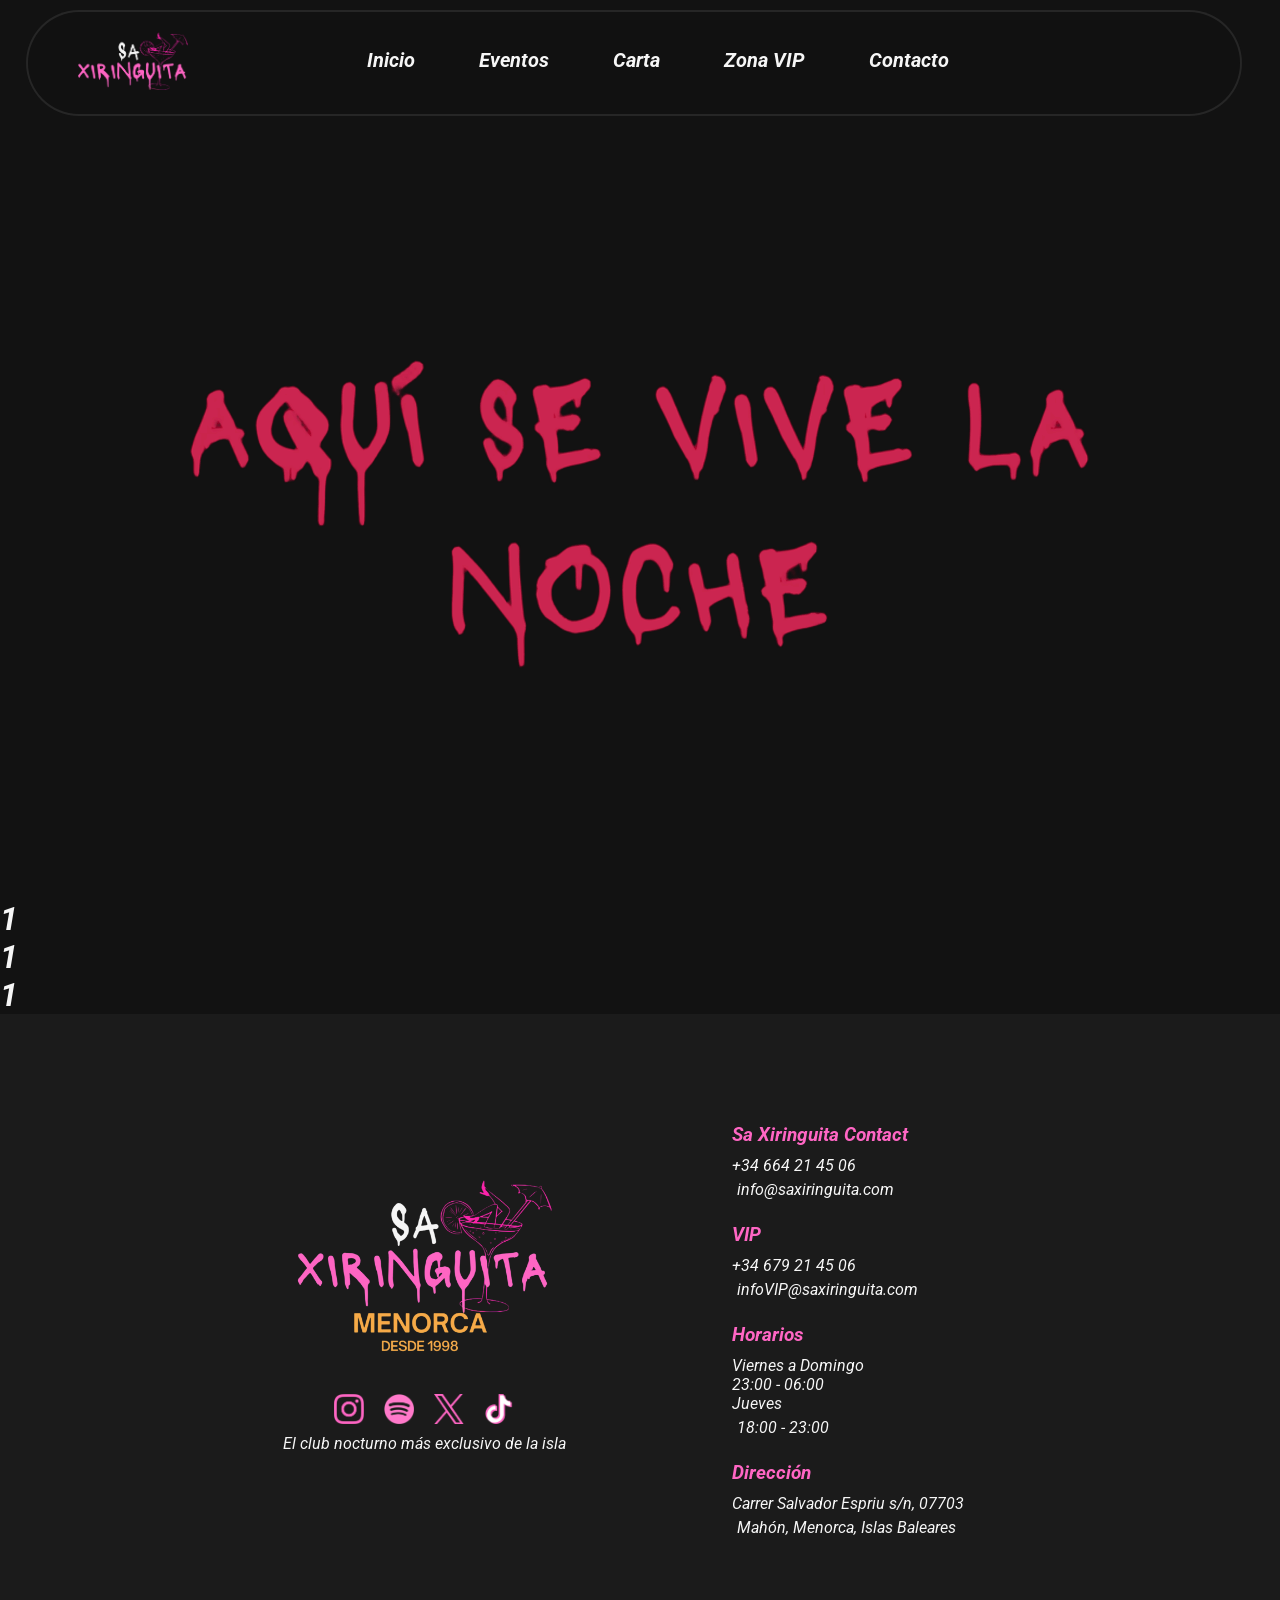
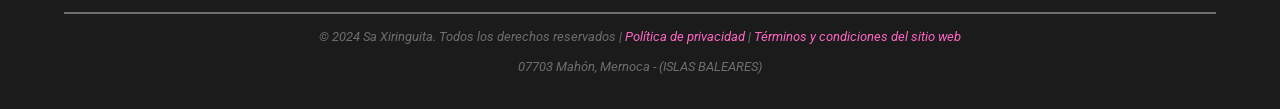
==== commit 4e8e8c7c: "VersionResponsiveV2" ====
--- a/index.html
+++ b/index.html
@@ -15,7 +15,7 @@
 <!-- ======== HEADER =========-->
 <header>
     <section class= "header-bar"> 
-    <img src="assets/Imágenes/Logotipo/Logo_SinFondo_SaXiringuita.png" alt="logoXiringuita">
+    <img src="assets/Imágenes/Logotipo/Logo_SinFondoNiMenorca_SaXiringuita.png" alt="logoXiringuita">
     <img id="btn-menu" src="assets/Imágenes/menu_desplegable_retocado.png"  alt="menu">
 
     <nav id="nav-menu">
@@ -49,14 +49,22 @@
 <!-- ======== FOOTER =========-->
     <footer>
         <div class="footer-section-one">
-        <div> 
+            <div> 
                 <img src="assets/Imágenes/Logotipo/Logo_SinFondo_SaXiringuita.png" alt="logoXiringuitaPie">
             </div> 
-            <div> 
-                <img src="assets/Imágenes/simbolos/logoInstagram.png" alt="imageInstagra">
-                <img src="assets/Imágenes/simbolos/logoSpotify.png" alt="imageSpotify">
-                <img src="assets/Imágenes/simbolos/logoTwitter.png" alt="imageTwitter">
-                <img src="assets/Imágenes/simbolos/logoTikTok.png" alt="imageTikTok">
+            <div>
+                <a href="https://www.instagram.com" target="_blank">
+                    <img src="assets/Imágenes/simbolos/logoInstagram.png" alt="imageInstagram">
+                </a>
+                <a href="https://open.spotify.com" target="_blank">
+                    <img src="assets/Imágenes/simbolos/logoSpotify.png" alt="imageSpotify">
+                </a>
+                <a href="https://twitter.com" target="_blank">
+                    <img src="assets/Imágenes/simbolos/logoTwitter.png" alt="imageTwitter">
+                </a>
+                <a href="https://www.tiktok.com" target="_blank">
+                    <img src="assets/Imágenes/simbolos/logoTikTok.png" alt="imageTikTok">
+                </a>
             </div>
                 <p>El club nocturno más exclusivo de la isla</p>
         </div>
--- a/css/Home.css
+++ b/css/Home.css
@@ -28,7 +28,7 @@
     background: rgba(17, 17, 17, 0.89); 
     border: 2px solid rgba(78, 77, 77, 0.35);
     border-radius: 60px;
-    padding: 0px 20px;
+    padding: 20px 50px;
     z-index: 1000;  
 }
 
@@ -81,7 +81,8 @@
     display: block;
 }
 img[alt="logoXiringuita"]{
-    max-width: 130px;
+    max-width: 110px;
+    /* margin: 20px; */
 }
 img[alt="AquiSeVive"]{
     position: absolute;
@@ -107,24 +108,25 @@
 .footer-section-one > div:nth-child(1) img {
     width: 200px;
 }
-.footer-section-one > div:nth-child(2) {  /*Redes sociales*/
-    margin-bottom: 10px;
-}
-.footer-section-one > div:nth-child(2) > img { 
+
+.footer-section-one > div:nth-child(2) > a > img{ 
     width: 30px;
     margin: 10px 10px 10px 10px;
     cursor: pointer;
 }
-.footer-section-one > div:nth-child(2) > img:nth-child(1):hover {
+.footer-section-one > div:nth-child(2) { /*Esto funciona para elimnar el texto que se le crea a las imagenes al estar dentro de un enlace a*/
+    font-size: 0;
+} 
+.footer-section-one > div:nth-child(2) > a:nth-child(1) > img:hover {
     content: url('../assets/Imágenes/simbolos/logoInstagramHover.png'); transform: scale(1.3);
 }
-.footer-section-one > div:nth-child(2) > img:nth-child(2):hover {
+.footer-section-one > div:nth-child(2) > a:nth-child(2) > img:hover {
     content: url('../assets/Imágenes/simbolos/logoSpotifyHover.png'); transform: scale(1.3);
 }
-.footer-section-one > div:nth-child(2) > img:nth-child(3):hover {
+.footer-section-one > div:nth-child(2) > a:nth-child(3) > img:hover {
     content: url('../assets/Imágenes/simbolos/logoTwitterHover.png'); transform: scale(1.3);
 }
-.footer-section-one > div:nth-child(2) > img:nth-child(4):hover {
+.footer-section-one > div:nth-child(2) > a:nth-child(4) > img:hover {
     content: url('../assets/Imágenes/simbolos/logoTikTokHover.png'); transform: scale(1.3);
 }
 
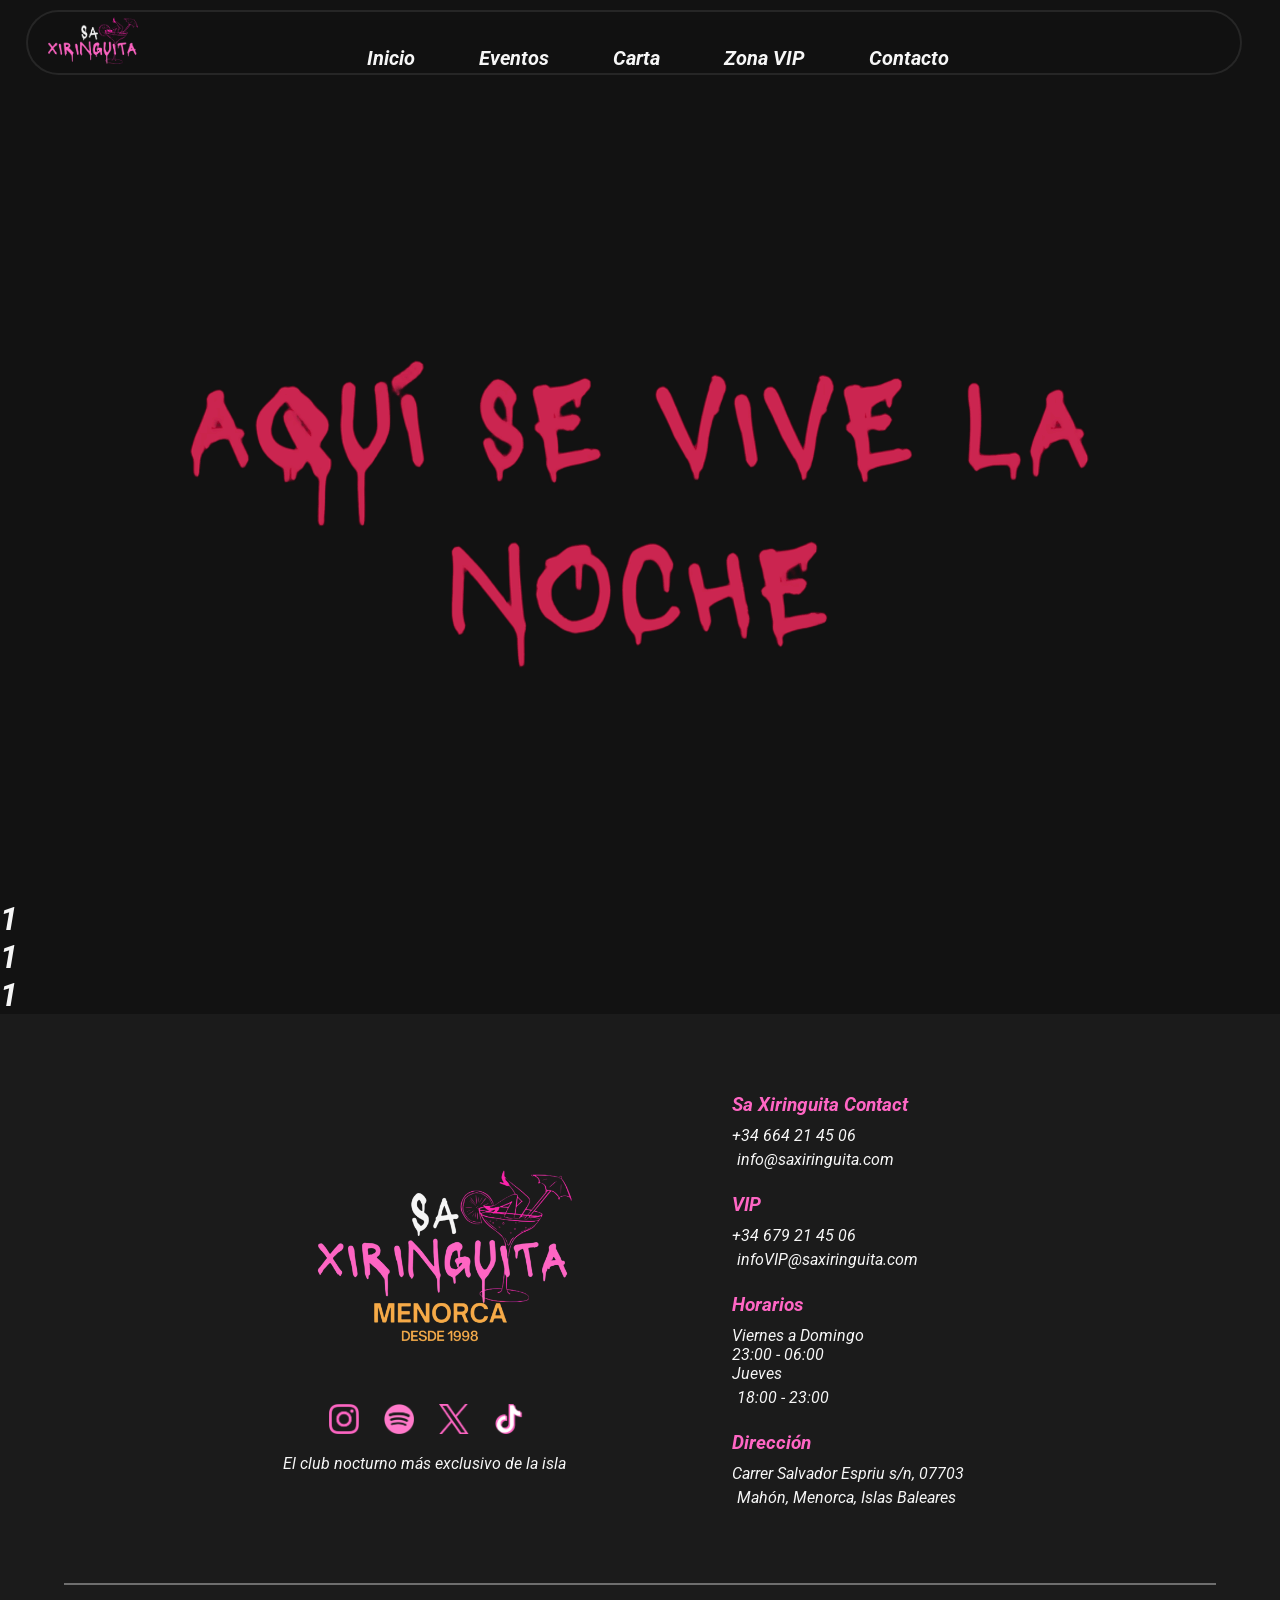
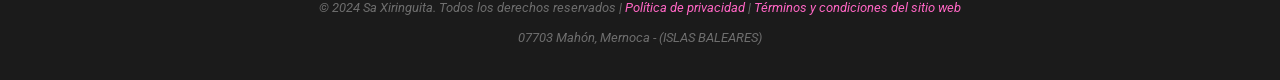
==== commit ea1ee8da: "VersionResponsiveV2" ====
--- a/index.html
+++ b/index.html
@@ -55,7 +55,7 @@
             <div>
                 <a href="https://www.instagram.com" target="_blank">
                     <img src="assets/Imágenes/simbolos/logoInstagram.png" alt="imageInstagram">
-                </a>
+                <!-- </a> -->
                 <a href="https://open.spotify.com" target="_blank">
                     <img src="assets/Imágenes/simbolos/logoSpotify.png" alt="imageSpotify">
                 </a>
--- a/css/Home.css
+++ b/css/Home.css
@@ -28,7 +28,7 @@
     background: rgba(17, 17, 17, 0.89); 
     border: 2px solid rgba(78, 77, 77, 0.35);
     border-radius: 60px;
-    padding: 20px 50px;
+    padding: 5px 20px;
     z-index: 1000;  
 }
 
@@ -81,7 +81,7 @@
     display: block;
 }
 img[alt="logoXiringuita"]{
-    max-width: 110px;
+    max-width: 90px;
     /* margin: 20px; */
 }
 img[alt="AquiSeVive"]{
@@ -99,11 +99,12 @@
 }
 footer {
     background-color: var(--color-negro-claro);
-    padding: 50px 0 20px 0;
+    padding: 20px 0;
     text-align: center; /* centro los elementos en línea: logo y redes */
 }
 .footer-section-one > div:nth-child(1) { /*logofooter*/
     margin-bottom: 10px;
+    padding: 20px;
 }
 .footer-section-one > div:nth-child(1) img {
     width: 200px;
@@ -111,7 +112,7 @@
 
 .footer-section-one > div:nth-child(2) > a > img{ 
     width: 30px;
-    margin: 10px 10px 10px 10px;
+    margin: 10px 10px 20px 15px;
     cursor: pointer;
 }
 .footer-section-one > div:nth-child(2) { /*Esto funciona para elimnar el texto que se le crea a las imagenes al estar dentro de un enlace a*/
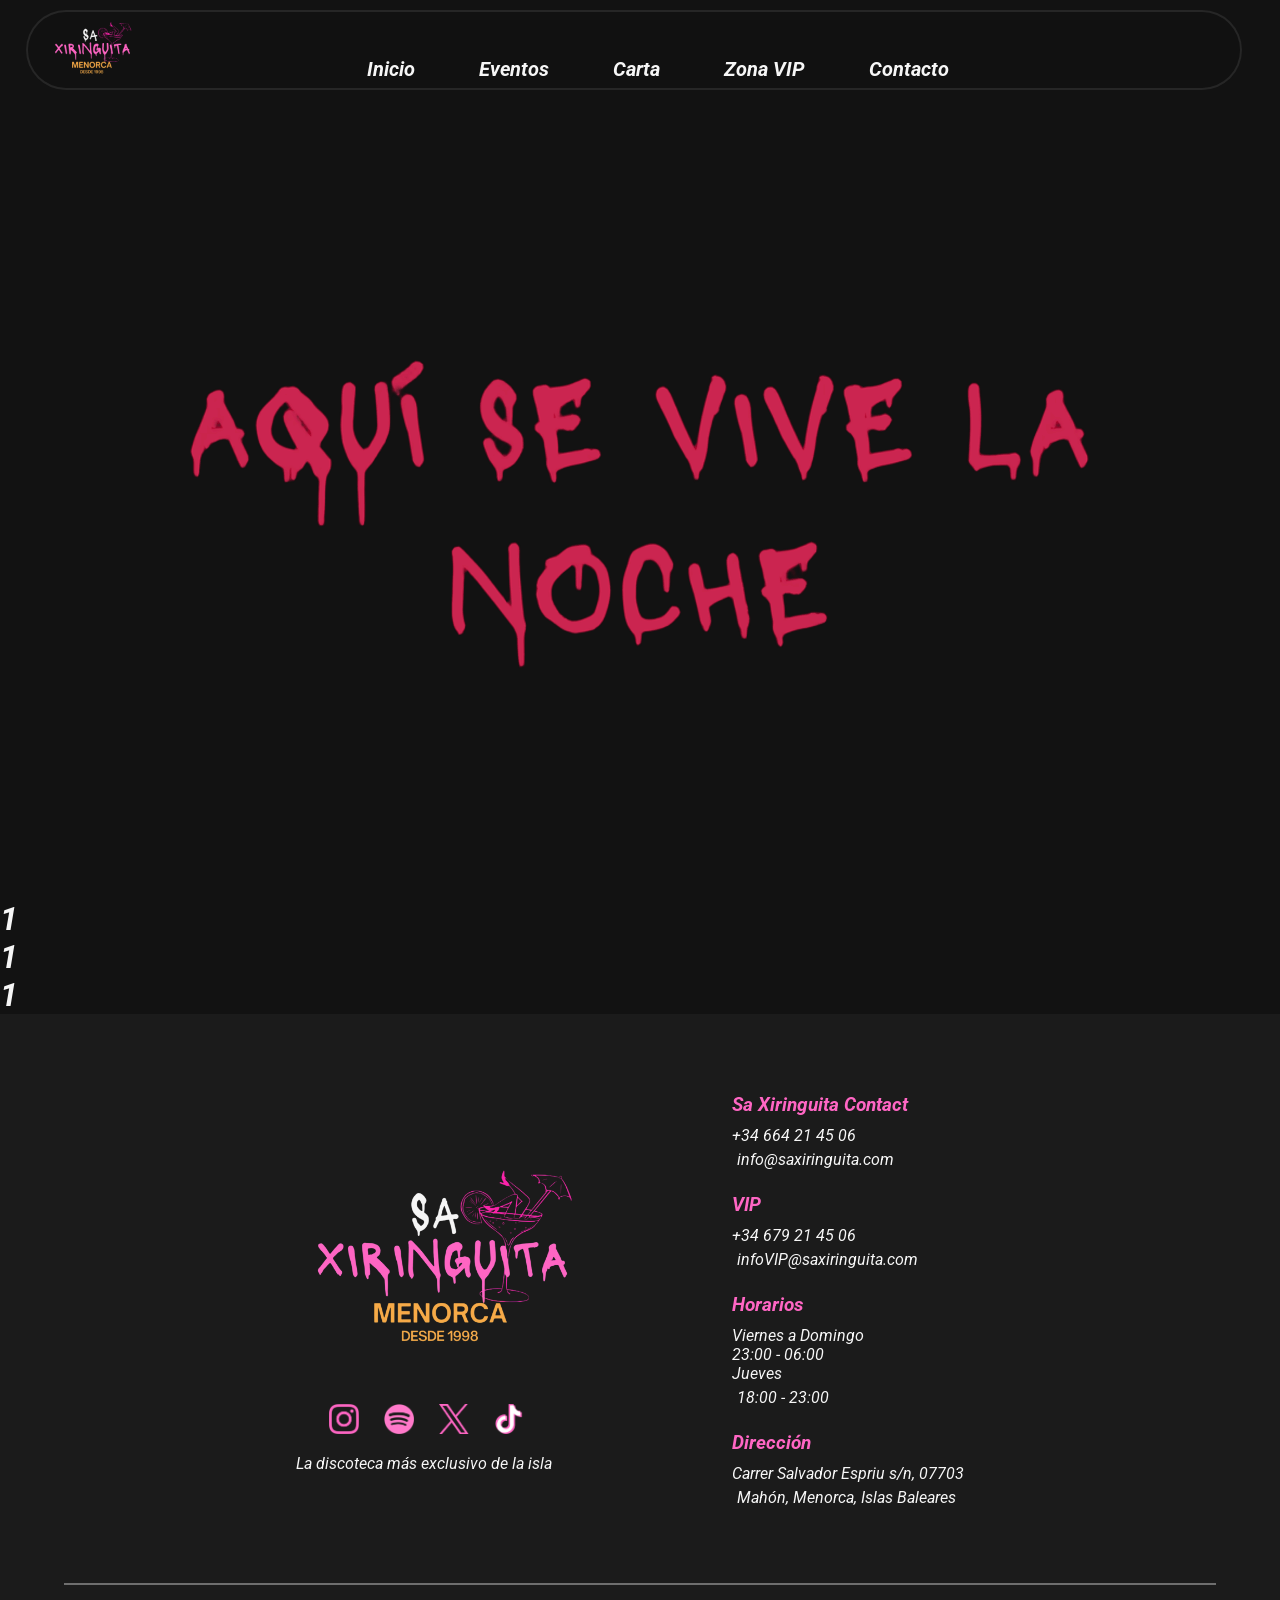
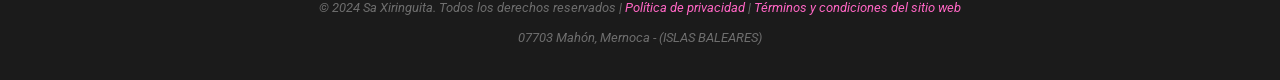
==== commit ab5a85ae: "VersionResponsiveV2" ====
--- a/index.html
+++ b/index.html
@@ -15,7 +15,7 @@
 <!-- ======== HEADER =========-->
 <header>
     <section class= "header-bar"> 
-    <img src="assets/Imágenes/Logotipo/Logo_SinFondoNiMenorca_SaXiringuita.png" alt="logoXiringuita">
+    <img src="assets/Imágenes/Logotipo/Logo_SinFondo_SaXiringuita.png" alt="logoXiringuita">
     <img id="btn-menu" src="assets/Imágenes/menu_desplegable_retocado.png"  alt="menu">
 
     <nav id="nav-menu">
@@ -66,7 +66,7 @@
                     <img src="assets/Imágenes/simbolos/logoTikTok.png" alt="imageTikTok">
                 </a>
             </div>
-                <p>El club nocturno más exclusivo de la isla</p>
+                <p>La discoteca más exclusivo de la isla</p>
         </div>
         <div class="footer-section-two"> 
 <!--Contacto Sa Xiringuita -->
--- a/css/Home.css
+++ b/css/Home.css
@@ -45,7 +45,7 @@
 .header-bar li{
     text-align: center;
     list-style: none;
-    margin:10px 0px; padding: 20px;   
+    margin: 20px 0px; padding: 15px;   
     border-bottom: solid  5px var(--color-negro);
     background-color: var(--color-gris); 
 } 
@@ -53,7 +53,7 @@
     position: absolute;
     top: 120px; left: 50%;
     transform: translateX(-50%);
-    width: 83%;
+    width: 80%;
 }
 .header-bar a {
     text-decoration: none;
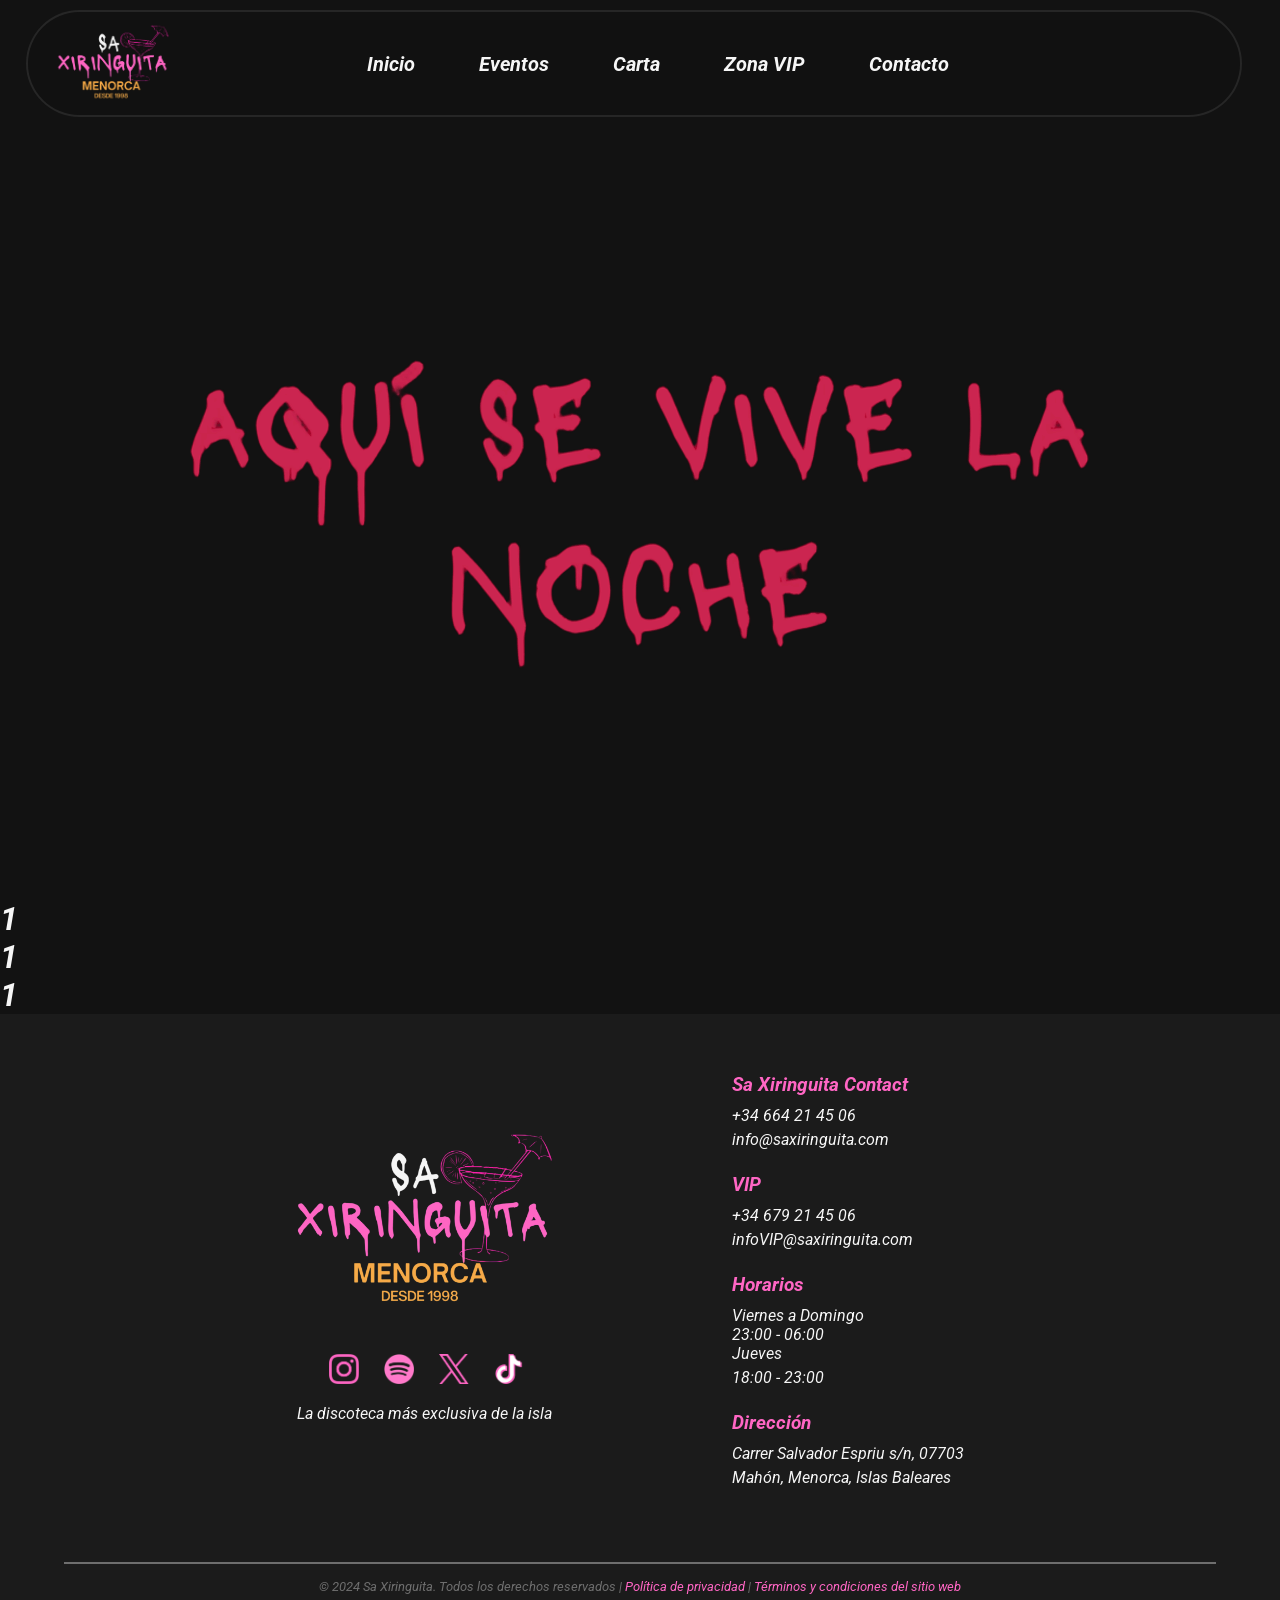
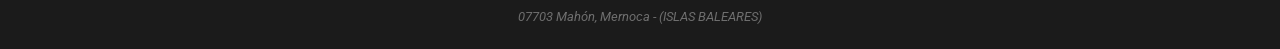
==== commit 7323e1ee: "VersionResponsiveV2" ====
--- a/index.html
+++ b/index.html
@@ -15,7 +15,7 @@
 <!-- ======== HEADER =========-->
 <header>
     <section class= "header-bar"> 
-    <img src="assets/Imágenes/Logotipo/Logo_SinFondo_SaXiringuita.png" alt="logoXiringuita">
+    <img src="assets/Imágenes/Logotipo/Logo_SinPiernas_SaXiringuita.png" alt="logoXiringuita">
     <img id="btn-menu" src="assets/Imágenes/menu_desplegable_retocado.png"  alt="menu">
 
     <nav id="nav-menu">
@@ -50,7 +50,7 @@
     <footer>
         <div class="footer-section-one">
             <div> 
-                <img src="assets/Imágenes/Logotipo/Logo_SinFondo_SaXiringuita.png" alt="logoXiringuitaPie">
+                <img src="assets/Imágenes/Logotipo/Logo_SinPiernas_SaXiringuita.png" alt="logoXiringuitaPie">
             </div> 
             <div>
                 <a href="https://www.instagram.com" target="_blank">
@@ -66,7 +66,7 @@
                     <img src="assets/Imágenes/simbolos/logoTikTok.png" alt="imageTikTok">
                 </a>
             </div>
-                <p>La discoteca más exclusivo de la isla</p>
+                <p>La discoteca más exclusiva de la isla</p>
         </div>
         <div class="footer-section-two"> 
 <!--Contacto Sa Xiringuita -->
--- a/css/Home.css
+++ b/css/Home.css
@@ -81,8 +81,7 @@
     display: block;
 }
 img[alt="logoXiringuita"]{
-    max-width: 90px;
-    /* margin: 20px; */
+    max-width: 100px;
 }
 img[alt="AquiSeVive"]{
     position: absolute;
@@ -99,15 +98,15 @@
 }
 footer {
     background-color: var(--color-negro-claro);
-    padding: 20px 0;
+    padding: 0px 0 10px 0;
     text-align: center; /* centro los elementos en línea: logo y redes */
 }
 .footer-section-one > div:nth-child(1) { /*logofooter*/
-    margin-bottom: 10px;
-    padding: 20px;
+    margin-bottom: 20px;
 }
 .footer-section-one > div:nth-child(1) img {
     width: 200px;
+    margin-top:60px;
 }
 
 .footer-section-one > div:nth-child(2) > a > img{ 
@@ -116,18 +115,18 @@
     cursor: pointer;
 }
 .footer-section-one > div:nth-child(2) { /*Esto funciona para elimnar el texto que se le crea a las imagenes al estar dentro de un enlace a*/
-    font-size: 0;
+    font-size: 0; 
 } 
-.footer-section-one > div:nth-child(2) > a:nth-child(1) > img:hover {
+.footer-section-one > div:nth-child(2) > a:nth-child(1) > img:active{
     content: url('../assets/Imágenes/simbolos/logoInstagramHover.png'); transform: scale(1.3);
 }
-.footer-section-one > div:nth-child(2) > a:nth-child(2) > img:hover {
+.footer-section-one > div:nth-child(2) > a:nth-child(2) > img:active{
     content: url('../assets/Imágenes/simbolos/logoSpotifyHover.png'); transform: scale(1.3);
 }
-.footer-section-one > div:nth-child(2) > a:nth-child(3) > img:hover {
+.footer-section-one > div:nth-child(2) > a:nth-child(3) > img:active{
     content: url('../assets/Imágenes/simbolos/logoTwitterHover.png'); transform: scale(1.3);
 }
-.footer-section-one > div:nth-child(2) > a:nth-child(4) > img:hover {
+.footer-section-one > div:nth-child(2) > a:nth-child(4) > img:active{
     content: url('../assets/Imágenes/simbolos/logoTikTokHover.png'); transform: scale(1.3);
 }
 
@@ -164,7 +163,7 @@
     margin-top: 10px;
 }
 footer pre:last-child{
-    margin: 5px;
+    margin: 5px 0px;
 }
 footer span{
     color: var(--color-rosa);
@@ -198,6 +197,8 @@
     .footer-section-two > div{
         text-align: left;
     } 
+
+
 }
 
 
@@ -215,7 +216,7 @@
     }
 
     .footer-section-one > div:nth-child(1) img {
-        width: 300px;
+        width: 300px;  margin-top:0px;
         }
     /* Ocultar botones */
     #btn-menu{
@@ -226,10 +227,13 @@
     }
     .header-bar ul{
         position: absolute;
-        width: 100%; top: 6%; left:2%;
+        width: 100%; top: 0%; left:2%;
         transform: none;
         text-align: center;
     }
+img[alt="logoXiringuita"]{
+    max-width: 130px;
+}
     .header-bar li{
         display: inline-block;              /*Pone el nav en una fila eliminando en columna*/
         border: none;   
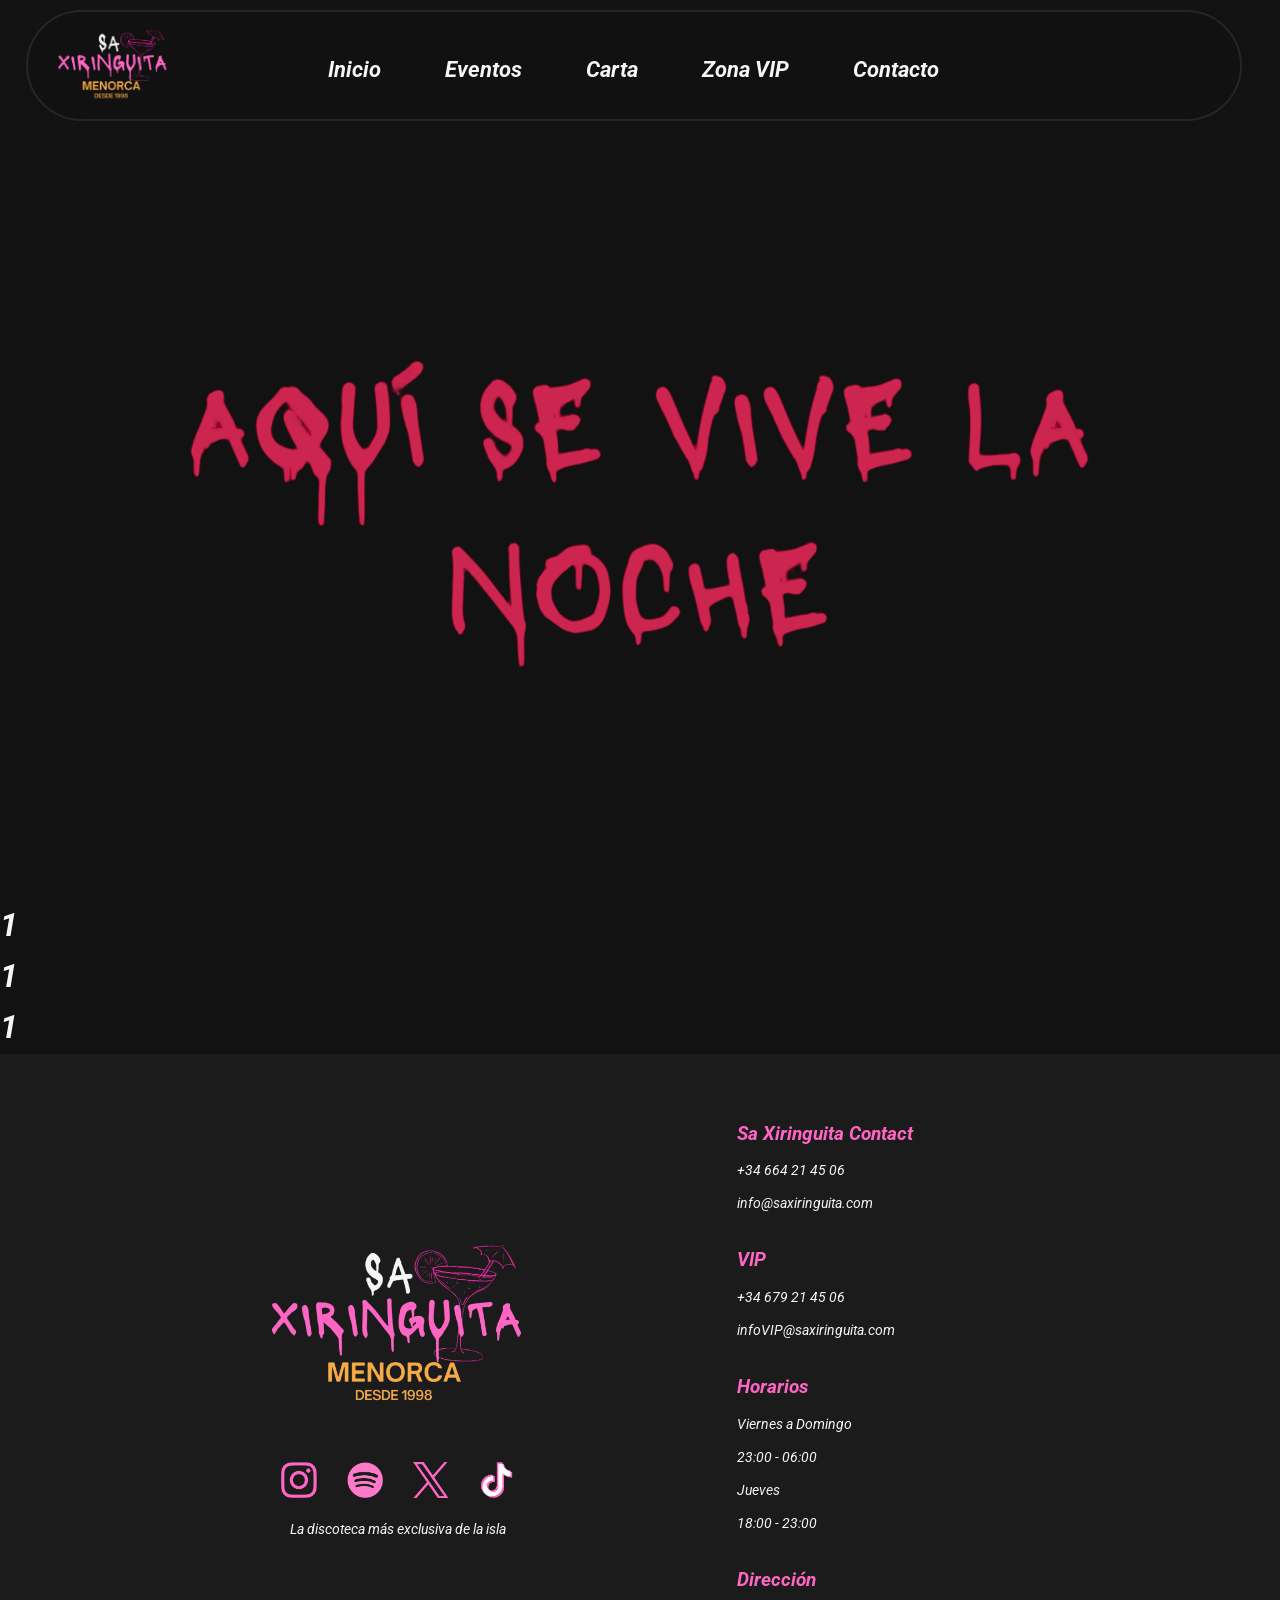
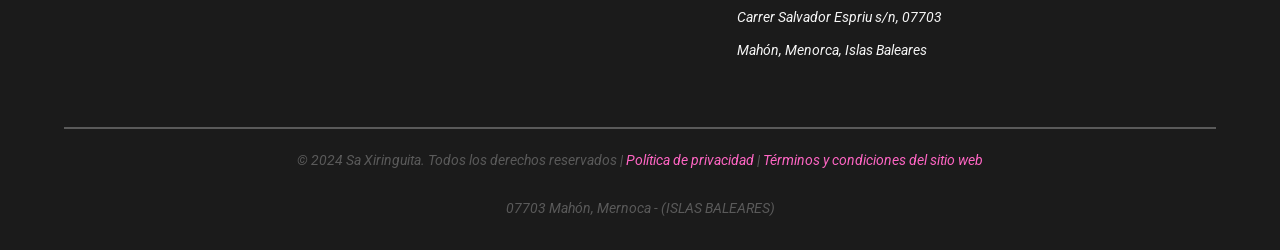
==== commit ad97b0ab: "v3: tipografía responsive, optimización footer y actualización imágenes" ====
--- a/index.html
+++ b/index.html
@@ -2,33 +2,29 @@
 <html lang="es">
 <head>
     <meta charset="UTF-8">
-    <meta name="viewport" content="width=device-width, initial-scale=1.0">    
+    <meta name="viewport" content="width=device-width, initial-scale=1.0">
     <title>Sa Xiringuita</title>
-    <link rel="icon" href="assets/Imágenes/Logotipo/Logo_SinFondo_SaXiringuita.png">
-
-    <link rel="stylesheet" href="css/Home.css"> <!--enlace segun la pagina, en este caso home-->
+    <link rel="icon" href="assets/Imágenes/Logotipo/Logo_SinFondoNiMenorca_SaXiringuita.png">
+    <link rel="stylesheet" href="css/Home.css">
     <script src="js/Menu.js" type="text/javascript"></script>
 </head>
+<body> 
 
-
-<body> 
-<!-- ======== HEADER =========-->
 <header>
     <section class= "header-bar"> 
-    <img src="assets/Imágenes/Logotipo/Logo_SinPiernas_SaXiringuita.png" alt="logoXiringuita">
-    <img id="btn-menu" src="assets/Imágenes/menu_desplegable_retocado.png"  alt="menu">
-
-    <nav id="nav-menu">
-        <ul>
-            <li><a href="#">Inicio</a></li>
-            <li><a href="#">Eventos</a></li>
-            <li><a href="#">Carta</a></li>
-            <li><a href="#">Zona VIP</a></li>
-            <li><a href="#">Contacto</a></li>
-        </ul>
-    </nav>
-    <img id="btn-close" src="./assets/Imágenes/X_dibujo-removebg-preview.png" alt="close-menu">
-
+        <img src="assets/Imágenes/Logotipo/Logo_SinPiernas_SaXiringuitaCortoSombrilla.png" alt="logoXiringuita">
+        <img id="btn-menu" src="assets/Imágenes/menu_desplegable_retocado.png"  alt="menu">
+        <!-- ========= Barra de navegación principal  =========-->    
+        <nav id="nav-menu">
+            <ul>
+                <li><a href="#">Inicio</a></li>
+                <li><a href="#">Eventos</a></li>
+                <li><a href="#">Carta</a></li>
+                <li><a href="#">Zona VIP</a></li>
+                <li><a href="#">Contacto</a></li>
+            </ul>
+        </nav>
+        <img id="btn-close" src="./assets/Imágenes/X_dibujo-removebg-preview.png" alt="close-menu">
     </section>
 
     <section class="seccion-video">
@@ -43,19 +39,17 @@
     <h1>1</h1>
         <h1>1</h1>
             <h1>1</h1>
-
 </main>
-
 <!-- ======== FOOTER =========-->
     <footer>
-        <div class="footer-section-one">
+        <section class="redes_sociales">     <!-- Bloque redes -->
             <div> 
-                <img src="assets/Imágenes/Logotipo/Logo_SinPiernas_SaXiringuita.png" alt="logoXiringuitaPie">
+                <img src="assets/Imágenes/Logotipo/Logo_SinPiernas_SaXiringuitaCortoSombrilla.png" alt="logoXiringuitaPie">
             </div> 
-            <div>
+            <address>
                 <a href="https://www.instagram.com" target="_blank">
                     <img src="assets/Imágenes/simbolos/logoInstagram.png" alt="imageInstagram">
-                <!-- </a> -->
+                </a>
                 <a href="https://open.spotify.com" target="_blank">
                     <img src="assets/Imágenes/simbolos/logoSpotify.png" alt="imageSpotify">
                 </a>
@@ -65,44 +59,42 @@
                 <a href="https://www.tiktok.com" target="_blank">
                     <img src="assets/Imágenes/simbolos/logoTikTok.png" alt="imageTikTok">
                 </a>
-            </div>
+            </address>
                 <p>La discoteca más exclusiva de la isla</p>
-        </div>
-        <div class="footer-section-two"> 
-<!--Contacto Sa Xiringuita -->
-            <div>
+        </section>
+        <section class="datos_footer">      <!-- Información -->
+                <!--Contacto Sa Xiringuita -->
+            <address>
                 <h3>Sa Xiringuita Contact</h3>
-                <pre>+34 664 21 45 06</pre>
-                <pre>info@saxiringuita.com</pre>
-            </div>
+                <p>+34 664 21 45 06</p>
+                <p>info@saxiringuita.com</p>
+            </address>
 
-<!--VIP Sa Xiringuita -->
-            <div>
+            <!-- VIP Sa Xiringuita -->
+            <address>
                 <h3>VIP</h3>
-                <pre>+34 679 21 45 06</pre>
-                <pre>infoVIP@saxiringuita.com</pre>
-            </div>
+                <p>+34 679 21 45 06</p>
+                <p>infoVIP@saxiringuita.com</p>
+            </address>
 
-            <div> 
+            <address> 
                 <h3>Horarios</h3>
-                <pre>Viernes a Domingo</pre> 
-                <pre>23:00 - 06:00</pre>
-                <pre>Jueves </pre>
-                <pre>18:00 - 23:00</pre>                
+                <p>Viernes a Domingo</p> 
+                <p>23:00 - 06:00</p>
+                <p>Jueves</p>
+                <p>18:00 - 23:00</p>                
+            </address>
 
-
-            </div>
-        <!-- Dirección -->
-            <div>
+            <!-- Dirección -->
+            <address>
                 <h3>Dirección</h3>
-                <pre>Carrer Salvador Espriu s/n, 07703</pre>
-                <pre>Mahón, Menorca, Islas Baleares</pre>
-            </div>
-        </div>  
+                <p>Carrer Salvador Espriu s/n, 07703</p>
+                <p>Mahón, Menorca, Islas Baleares</p>
+            </address>
+        </section>  
             <hr>
             <p>© 2024 Sa Xiringuita. Todos los derechos reservados | <span>Política de privacidad</span> | <span>Términos y condiciones del sitio web</span></p>
             <p>07703 Mahón, Mernoca - (ISLAS BALEARES)</p>
     </footer>
-
 </body>
 </html>
--- a/css/Home.css
+++ b/css/Home.css
@@ -2,12 +2,10 @@
     font-family: 'Roboto';
     src: url('../assets/fonts/Roboto/Roboto-Italic-VariableFont_wdth\,wght.ttf');
 }
-
 *{
     margin: 0; padding: 0;
     box-sizing: border-box;
     font-family: 'Roboto';
-    color: var(--color-blanco);
 }
 :root{  
     --color-negro: #121212;
@@ -16,10 +14,13 @@
     --color-rosa: #ff66c4;
     --color-carmesi: #d90037;
     --color-gris:#303030;
-    --color-footer-gris: #6e6e6e;
+    --color-footer-gris: #5a5a5a;
 }
 body{
     background-color: var(--color-negro);
+    color: var(--color-blanco);
+    font-size: clamp(0.9rem, 2vw, 1rem);
+    line-height: 1.6;
 }
 .header-bar{ /* ======HEADER========*/
     position: fixed;
@@ -31,7 +32,6 @@
     padding: 5px 20px;
     z-index: 1000;  
 }
-
 .header-bar nav{
     display: none;
     background-color: var(--color-negro);
@@ -45,39 +45,36 @@
 .header-bar li{
     text-align: center;
     list-style: none;
-    margin: 20px 0px; padding: 15px;   
+    margin: 20px 0; padding: 20px 30px;         /*El padding en PC afecta por si se quiere modificar*/
     border-bottom: solid  5px var(--color-negro);
     background-color: var(--color-gris); 
 } 
-.header-bar ul{
-    position: absolute;
-    top: 120px; left: 50%;
-    transform: translateX(-50%);
-    width: 80%;
-}
-.header-bar a {
-    text-decoration: none;
-    color: var(--color-blanco);
-    font-size:20px; font-weight: bold;
-}
 .header-bar li:hover {
     background-color: var(--color-negro); 
     cursor: pointer;
     border-bottom: solid  5px var(--color-carmesi);
 }
+.header-bar ul{
+    position: absolute;
+    top: 120px; left: 10%;
+    width: 80%;
+}
+.header-bar a {
+    text-decoration: none;
+    color: var(--color-blanco);
+    font-size: clamp(1rem, 2.5vw, 1.4rem); font-weight: bold;
+}
 #btn-menu, #btn-close{                          /*Botones del menu*/
     position: absolute;
-        width: 90%; 
-        top: 50%; right: 0;
+        width: 25px;
+        top: 32%; right: 0;
         margin-right: 40px;
-        transform: translateY(-50%);
-        max-width: 30px;
         cursor:pointer;
 }
 #btn-close {                                    /*Para que no aparezca en un inicio*/
     display: none;
 }
-#nav-menu.show ~ #btn-close { /* Mostrar el botón cerrar solo cuando el menú está visible */
+#nav-menu.show ~ #btn-close {                  /* Mostrar el botón cerrar solo cuando el menú está visible */
     display: block;
 }
 img[alt="logoXiringuita"]{
@@ -96,149 +93,99 @@
     height: 100%; width: 100%; 
     object-fit: cover;                         /* Hace que el video cubra el contenedor sin distorsionarse */
 }
-footer {
+footer {                                            /*====APARTIR DE AQUI FOOTER====*/
     background-color: var(--color-negro-claro);
     padding: 0px 0 10px 0;
     text-align: center; /* centro los elementos en línea: logo y redes */
 }
-.footer-section-one > div:nth-child(1) { /*logofooter*/
-    margin-bottom: 20px;
-}
-.footer-section-one > div:nth-child(1) img {
-    width: 200px;
-    margin-top:60px;
-}
-
-.footer-section-one > div:nth-child(2) > a > img{ 
-    width: 30px;
-    margin: 10px 10px 20px 15px;
+footer p{
+    padding: 5px; font-size: clamp(0.8rem, 1.5vw, 0.9rem);
+}
+footer span{
+    color: var(--color-rosa);
+}
+.redes_sociales, .datos_footer{
+    width: 80%;
+    max-width: 300px;
+    margin: 20px auto;  
+    display: block;
+}
+.redes_sociales > div:nth-child(1) img {
+    width: 70%; margin-top:90px;   margin-bottom: 20px;
+}
+.redes_sociales > address:nth-child(2) > a > img{ 
+    width: 12%; margin: 15px;
     cursor: pointer;
-}
-.footer-section-one > div:nth-child(2) { /*Esto funciona para elimnar el texto que se le crea a las imagenes al estar dentro de un enlace a*/
+    transition: transform 0.3s ease;
+}
+.redes_sociales > address:nth-child(2) { /*Esto funciona para elimnar el texto que se le crea a las imagenes al estar dentro de un enlace a*/
     font-size: 0; 
 } 
-.footer-section-one > div:nth-child(2) > a:nth-child(1) > img:active{
-    content: url('../assets/Imágenes/simbolos/logoInstagramHover.png'); transform: scale(1.3);
-}
-.footer-section-one > div:nth-child(2) > a:nth-child(2) > img:active{
-    content: url('../assets/Imágenes/simbolos/logoSpotifyHover.png'); transform: scale(1.3);
-}
-.footer-section-one > div:nth-child(2) > a:nth-child(3) > img:active{
-    content: url('../assets/Imágenes/simbolos/logoTwitterHover.png'); transform: scale(1.3);
-}
-.footer-section-one > div:nth-child(2) > a:nth-child(4) > img:active{
-    content: url('../assets/Imágenes/simbolos/logoTikTokHover.png'); transform: scale(1.3);
-}
-
-.footer-section-one,
-.footer-section-two {
-    width: 90%;
-    max-width: 300px;
-    margin: 50px auto;  
-    display: block;
-}
-
-.footer-section-two> div {
-    text-align: center ;   /* texto alineado a la izquierda */
+.redes_sociales address >  a:nth-child(1) > img:hover{
+    content: url('../assets/Imágenes/simbolos/logoInstagramHover.png');  transform: scale(1.3);
+}
+.redes_sociales address >  a:nth-child(2) > img:hover{
+    content: url('../assets/Imágenes/simbolos/logoSpotifyHover.png');  transform: scale(1.3);
+}
+.redes_sociales address > a:nth-child(3) > img:hover{
+    content: url('../assets/Imágenes/simbolos/logoTwitterHover.png');  transform: scale(1.3);
+}
+.redes_sociales address >  a:nth-child(4) > img:hover{
+    content: url('../assets/Imágenes/simbolos/logoTikTokHover.png');  transform: scale(1.3);
+}
+.datos_footer > address {
     padding: 10px 0;
 }
 /* Titulos */
-.footer-section-two h3 {
+.datos_footer h3{
+    font-size: clamp(1rem, 2vw, 1.2rem);
     color: var(--color-rosa);
-    margin-bottom: 10px;
-}
-
-/* Copyright centrado */
-footer > p:nth-of-type(1),
-footer > p:nth-of-type(2) {
+    padding: 5px;
+}
+footer > p:nth-of-type(1), footer > p:nth-of-type(2) { /* Copyright centrado */
     width: 80%;
-    margin: 15px auto;      /* margen superior/inferior 0, izquierdo/derecho automático */
-    font-size: 0.8rem;
+    margin: 15px auto;      
     color: var(--color-footer-gris);
 }
 footer hr {
     width: 90%;          
     margin: 0 auto;      
     border: 1px solid var(--color-footer-gris); 
-    margin-top: 10px;
-}
-footer pre:last-child{
-    margin: 5px 0px;
-}
-footer span{
-    color: var(--color-rosa);
-
 }
 footer span:hover{
     color: var(--color-carmesi);
     cursor: pointer; transform: scale(1.1);
 }
-
-
-
-
 @media (min-width: 768px){ /* Version TABLET */
-    img[alt="logoXiringuita"]{
-    width: auto;
-    }
-    
-    
-
-    .footer-section-one,
-    .footer-section-two {
+    .redes_sociales,
+    .datos_footer{
         display: inline-block;     /* bloque lateral */
         vertical-align: top;
-        width: 39%;                /* ancho de cada bloque */
         margin: 50px 5%;              /* espacio lateral simula space-around */
     }
-    .footer-section-one{
+    .redes_sociales{
         margin: 100px 5%;              /* espacio lateral simula space-around */
     }
-    .footer-section-two > div{
+    .datos_footer > address{
         text-align: left;
     } 
-
-
-}
-
-
+}
 @media (min-width: 992px){ /* Version PC */
-    .footer-section-one,
-    .footer-section-two {
-        width: 39%;                /* ancho de cada bloque */
-        margin: 50px 5%;              /* espacio lateral simula space-around */
-    }
-    .footer-section-one{
-        margin: 100px 5%;              /* espacio lateral simula space-around */
-    }
-    .footer-section-one{
-        margin: 100px 7%;              /* espacio lateral simula space-around */
-    }
-
-    .footer-section-one > div:nth-child(1) img {
-        width: 300px;  margin-top:0px;
-        }
-    /* Ocultar botones */
-    #btn-menu{
-        display: none;
-    }
-    .header-bar nav{                        /* Podria revisar mejor este apartado del nav en PC*/
-        display: inline-block; 
+    img[alt="logoXiringuita"]{
+        max-width: 130px;
+    }
+    .header-bar nav{                        
+        display: inline-block; /*Antes tenia none, tiene que apareces*/
     }
     .header-bar ul{
-        position: absolute;
-        width: 100%; top: 0%; left:2%;
-        transform: none;
+        top: 0%; left:0%;
         text-align: center;
-    }
-img[alt="logoXiringuita"]{
-    max-width: 130px;
-}
+        width: 100%;
+    }
     .header-bar li{
         display: inline-block;              /*Pone el nav en una fila eliminando en columna*/
         border: none;   
         background: none;
-        padding: 20px 30px;
     }
     .header-bar li:hover {
         background-color: rgba(255, 255, 255, 0); 
@@ -252,5 +199,18 @@
         color: var(--color-carmesi);
         transform: scale(1.2);
     } 
+    #btn-menu{     /* Ocultar botones */
+        display: none;
+    }
+    .redes_sociales,
+    .datos_footer {
+        margin: 50px 7%;              /* espacio lateral simula space-around */
+    }
+    .redes_sociales{
+        margin: 100px 7%;              /* espacio lateral simula space-around */
+    }
+    .redes_sociales> div:nth-child(1) img {
+        width: 300px;  margin-top:20%;
+        }
 }
 
